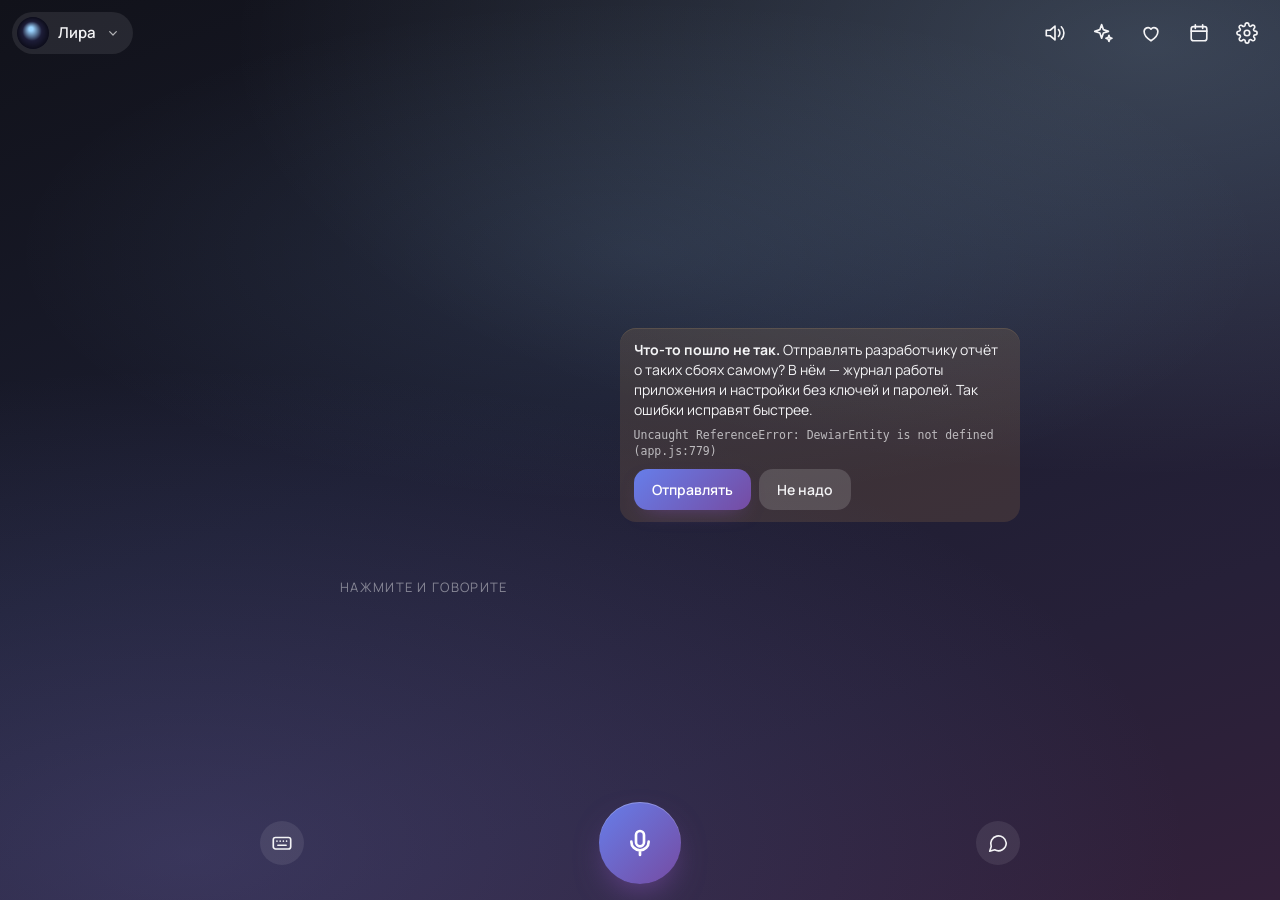
==== android/assets/www/index.html @ d524904b "Dewiar 0.38.59 · телефон 0.6.51: таймер с обратным отсчётом, поиск в своих папках, источники под отв" ====
<!doctype html>
<!-- Каркас единственного экрана телефона (открывает MainActivity в WebView): облик персонажа (#orb), строка состояния,
     разговор, нижняя панель с микрофоном и листы снизу. Содержимое листов и всю логику рисует app.js, стили — app.css.
     personas.js и radio.js создаёт сборка (tools/build_apk.sh), entities.js (облики) и skins.css/skins.js/skins (темы) она копирует из ui/assets —
     в этой папке их нет. Они должны грузиться раньше app.js: он читает window.DEWIAR_PERSONAS, RADIO_LIST, DewiarEntity.
     id элементов — договорённость с app.js и app.css. -->
<html lang="ru">
<head>
<meta charset="utf-8">
<meta name="viewport" content="width=device-width, initial-scale=1, viewport-fit=cover, user-scalable=no">
<title>Dewiar</title>
<link rel="stylesheet" href="skins.css">
<link rel="stylesheet" href="app.css">
</head>
<body>
<div id="scene"></div>

<header id="top">
  <button id="who" class="who" title="Персонаж"><img id="who-img" alt=""><span id="who-name">Агент</span><svg viewBox="0 0 24 24"><path d="m7 10 5 5 5-5"/></svg></button>
  <div class="sp"></div>
  <button class="ib" id="b-voice" title="Отвечать текстом, без голоса" aria-pressed="false"><svg class="i-on" viewBox="0 0 24 24"><path d="M2.5 9h4.2L12 4.5v15L6.7 15H2.5z"/><path d="M15.8 8.3a5.2 5.2 0 0 1 0 7.4M18.9 5.2a9.6 9.6 0 0 1 0 13.6"/></svg><svg class="i-off" viewBox="0 0 24 24"><path d="M2.5 9h4.2L12 4.5v15L6.7 15H2.5z"/><path d="m15.5 9 6 6M21.5 9l-6 6"/></svg></button>
  <button class="ib" id="b-soul" title="Душа: дневник, душа, конституция"><svg viewBox="0 0 24 24"><path d="M10.5 2.8l1.9 5.5 5.6 1.9-5.6 1.9-1.9 5.6-1.9-5.6L3 10.2l5.6-1.9z"/><path d="M18.5 14.5l.9 2.4 2.4.9-2.4.9-.9 2.4-.9-2.4-2.4-.9 2.4-.9z"/></svg></button>
  <button class="ib" id="b-close" title="Близкие: переписка помощников"><svg viewBox="0 0 24 24"><path d="M12 20.5s-7.5-4.6-7.5-10.1A4.2 4.2 0 0 1 12 7.8a4.2 4.2 0 0 1 7.5 2.6c0 5.5-7.5 10.1-7.5 10.1z"/></svg><i class="dot"></i></button>
  <button class="ib" id="b-day" title="Напоминания и заметки"><svg viewBox="0 0 24 24"><rect x="3.5" y="5" width="17" height="15.5" rx="2.5"/><path d="M3.5 10h17M8 3v4M16 3v4"/></svg></button>
  <button class="ib" id="b-set" title="Настройки"><svg viewBox="0 0 24 24"><circle cx="12" cy="12" r="3"/><path d="M19.4 15a1.7 1.7 0 0 0 .3 1.8l.1.1a2 2 0 1 1-2.8 2.8l-.1-.1a1.7 1.7 0 0 0-1.8-.3 1.7 1.7 0 0 0-1 1.5V21a2 2 0 1 1-4 0v-.1a1.7 1.7 0 0 0-1.1-1.5 1.7 1.7 0 0 0-1.8.3l-.1.1a2 2 0 1 1-2.8-2.8l.1-.1a1.7 1.7 0 0 0 .3-1.8 1.7 1.7 0 0 0-1.5-1H3a2 2 0 1 1 0-4h.1a1.7 1.7 0 0 0 1.5-1.1 1.7 1.7 0 0 0-.3-1.8l-.1-.1a2 2 0 1 1 2.8-2.8l.1.1a1.7 1.7 0 0 0 1.8.3H9a1.7 1.7 0 0 0 1-1.5V3a2 2 0 1 1 4 0v.1a1.7 1.7 0 0 0 1 1.5 1.7 1.7 0 0 0 1.8-.3l.1-.1a2 2 0 1 1 2.8 2.8l-.1.1a1.7 1.7 0 0 0-.3 1.8V9a1.7 1.7 0 0 0 1.5 1H21a2 2 0 1 1 0 4h-.1a1.7 1.7 0 0 0-1.5 1z"/></svg></button>
</header>

<main id="stage">
  <div id="orbwrap"><canvas id="orb"></canvas></div>
  <div id="radiobox" hidden><div id="rchip"><span class="eq"><i></i><i></i><i></i></span><b>Радио</b>
    <button id="r-pp" title="Пауза / играть"><svg class="i-pause" viewBox="0 0 24 24"><path d="M9 6v12M15 6v12"/></svg><svg class="i-play" viewBox="0 0 24 24"><path d="M8 5.5v13l10.5-6.5z"/></svg></button>
    <button id="r-x" title="Выключить радио"><svg viewBox="0 0 24 24"><path d="M7 7l10 10M17 7 7 17"/></svg></button></div>
    <p id="rhint">Нажмите микрофон: «дальше», «тише», «пауза»</p></div>
  <div id="tmrs" hidden aria-live="off"></div>
  <div id="state">Нажмите и говорите</div>
  <div id="talk">
    <div id="you"></div>
    <div id="bot"></div>
    <div id="card"></div>
  </div>
</main>

<footer id="bar">
  <div id="atts"></div>
  <div id="typebox"><button id="b-att" class="ib att" title="Фото или файл — показать Лире"><svg viewBox="0 0 24 24"><path d="M20.5 11.5 12.6 19.4a5 5 0 0 1-7.1-7.1l8.3-8.3a3.4 3.4 0 0 1 4.8 4.8l-8.3 8.3a1.7 1.7 0 0 1-2.4-2.4l7.6-7.6"/></svg></button><input id="att-file" type="file" accept="image/*,text/*,application/json" multiple hidden><input id="typed" type="text" placeholder="Напишите…" autocomplete="off" enterkeyhint="send"><button id="send" class="ib"><svg viewBox="0 0 24 24"><path d="M4 12 20 4l-6 16-2.5-6.5z"/></svg></button></div>
  <div id="row">
    <button class="ib soft" id="b-kb" title="Написать"><svg viewBox="0 0 24 24"><rect x="2.5" y="6" width="19" height="12.5" rx="2.5"/><path d="M6.5 10h.01M10 10h.01M13.5 10h.01M17 10h.01M7.5 14.5h9"/></svg></button>
    <button id="mic" title="Говорить"><span class="ring"></span><svg viewBox="0 0 24 24"><rect x="9" y="3" width="6" height="11.5" rx="3"/><path d="M5.5 11a6.5 6.5 0 0 0 13 0M12 17.5V21"/></svg></button>
    <button class="ib soft" id="b-hist" title="Разговор"><svg viewBox="0 0 24 24"><path d="M21 12a8.5 8.5 0 0 1-12.6 7.4L3 21l1.6-5.2A8.5 8.5 0 1 1 21 12z"/></svg></button>
  </div>
</footer>

<!-- листы снизу -->
<section class="sheet" id="sh-persona"><div class="grab"></div><h2>Кто отвечает</h2><div id="plist"></div><div id="pkb"></div></section>
<section class="sheet tall" id="sh-hist"><div class="grab"></div><h2>Разговор<button class="lnk" id="h-clear">Начать заново</button></h2><div id="hlist"></div></section>
<section class="sheet tall" id="sh-day"><div class="grab"></div><h2>Мой день <span class="hdate" id="day-date"></span></h2>
  <div class="tabs" id="day-tabs"><button data-t="rem" class="on">Дела</button><button data-t="notes">Заметки</button><button data-t="money">Деньги</button><button data-t="made">Сделанное</button></div>
  <div id="day-body"></div>
</section>
<section class="sheet tall" id="sh-clean" aria-labelledby="xc-h"><div class="grab"></div><h2 id="xc-h">Записи экзамена</h2><div id="clean-body"></div></section>
<section class="sheet tall" id="sh-news" aria-labelledby="nw-h"><div class="grab"></div><h2 id="nw-h">Что нового</h2><div id="news-body"></div></section>
<section class="sheet tall" id="sh-note"><div class="grab"></div><h2 id="nt-h">Заметка</h2><div id="note-body"></div></section>
<div id="imgview" role="dialog" aria-label="Фото"><img alt=""></div>
<section class="sheet tall" id="sh-soul"><div class="grab"></div><h2>Душа</h2>
  <div class="tabs" id="soul-tabs"><button data-t="diary" class="on">Дневник</button><button data-t="soul">Душа</button><button data-t="const">Конституция</button></div>
  <div id="soul-body"></div>
</section>
<section class="sheet tall" id="sh-close"><div class="grab"></div><h2 id="cl-h">Близкие<button class="lnk" id="cl-inv">Пригласить</button></h2><div id="close-body"></div></section>
<section class="sheet tall" id="sh-set"><div class="grab"></div><h2>Настройки</h2><div id="set-body"></div></section>

<div id="toast"></div>
<div id="dim"></div>

<script src="personas.js"></script>
<script src="entities.js"></script>
<script src="skins.js"></script>
<script src="privacy.js"></script>
<script src="closecrypto.js"></script>
<script src="qrcode.js"></script>
<script src="call.js"></script>
<script src="zxing.min.js"></script>
<script src="codes.js"></script>
<script src="guide.js"></script>
<script src="whatsnew.js"></script>
<script src="refnet.js"></script>
<script src="rich.js"></script>
<script src="radio.js"></script>
<script src="app.js"></script>
<script src="exam.js"></script>
</body>
</html>
---- android/assets/www/app.css ----
/* Стили экрана телефона (index.html, разметку листов рисует app.js): тёмная тема с «матовым стеклом», облик сверху,
   микрофон снизу, листы снизу (.sheet). Классы и id — договорённость с app.js; состояния тоже ставит он:
   #mic.on/.busy, .sheet.on, body.radio-on, #who.low, а переменные --pc/--pcg (цвет персонажа) и --p (ползунок) — style.
   Шрифты — свои файлы в fonts/ (лицензии OFL рядом): приложение работает и без сети. */
@font-face { font-family: "Manrope"; font-weight: 400; src: url(fonts/manrope-cyrillic-400-normal.woff2) format("woff2"); unicode-range: U+0400-045F, U+0490-0491, U+04B0-04B1, U+2116; }
@font-face { font-family: "Manrope"; font-weight: 400; src: url(fonts/manrope-latin-400-normal.woff2) format("woff2"); unicode-range: U+0000-00FF, U+2000-206F, U+20AC, U+2122; }
@font-face { font-family: "Manrope"; font-weight: 500; src: url(fonts/manrope-cyrillic-500-normal.woff2) format("woff2"); unicode-range: U+0400-045F, U+0490-0491, U+04B0-04B1, U+2116; }
@font-face { font-family: "Manrope"; font-weight: 500; src: url(fonts/manrope-latin-500-normal.woff2) format("woff2"); unicode-range: U+0000-00FF, U+2000-206F, U+20AC, U+2122; }
@font-face { font-family: "Manrope"; font-weight: 600; src: url(fonts/manrope-cyrillic-600-normal.woff2) format("woff2"); unicode-range: U+0400-045F, U+0490-0491, U+04B0-04B1, U+2116; }
@font-face { font-family: "Manrope"; font-weight: 600; src: url(fonts/manrope-latin-600-normal.woff2) format("woff2"); unicode-range: U+0000-00FF, U+2000-206F, U+20AC, U+2122; }
@font-face { font-family: "Manrope"; font-weight: 700; src: url(fonts/manrope-cyrillic-700-normal.woff2) format("woff2"); unicode-range: U+0400-045F, U+0490-0491, U+04B0-04B1, U+2116; }
@font-face { font-family: "Manrope"; font-weight: 700; src: url(fonts/manrope-latin-700-normal.woff2) format("woff2"); unicode-range: U+0000-00FF, U+2000-206F, U+20AC, U+2122; }
@font-face { font-family: "Unbounded"; font-weight: 600; src: url(fonts/unbounded-cyrillic-600-normal.woff2) format("woff2"); unicode-range: U+0400-045F, U+0490-0491, U+04B0-04B1, U+2116; }
@font-face { font-family: "Unbounded"; font-weight: 600; src: url(fonts/unbounded-latin-600-normal.woff2) format("woff2"); unicode-range: U+0000-00FF, U+2000-206F, U+20AC, U+2122; }

:root {
  --bg: #0a0a0f; --ink: #F4F4F6; --muted: rgba(255,255,255,.64); --dim: rgba(255,255,255,.44); --accent: #8B8CF7;
  --brand: linear-gradient(135deg, #667eea 0%, #764ba2 100%);
  --frost: rgba(255,255,255,.085); --frost-hi: rgba(255,255,255,.15); --field: rgba(0,0,0,.28);
  --glass-line: rgba(255,255,255,.13);   /* тонкая светлая кромка «матового стекла» */
  --good: #4BE3A1; --bad: #FF6B8A; --pc: #8A9BFF;
  --safe-b: env(safe-area-inset-bottom, 0px);   /* полоса жестов внизу — панель и листы не уходят под неё */
}
* { box-sizing: border-box; -webkit-tap-highlight-color: transparent; }
html, body { margin: 0; height: 100%; background: var(--bg); color: var(--ink); overflow: hidden;
  font: 15px/1.45 "Manrope", system-ui, sans-serif; -webkit-user-select: none; user-select: none; }
button { font: inherit; color: inherit; border: 0; background: none; cursor: pointer; }
input, select, textarea { font: inherit; color: var(--ink); -webkit-user-select: text; user-select: text; }
svg { fill: none; stroke: currentColor; stroke-width: 1.8; stroke-linecap: round; stroke-linejoin: round; }

/* фон — фирменный, как на сайте Dewiar и в облаке; поверх — лёгкое свечение цвета персонажа вокруг облика (--pcg) */
#scene { position: fixed; inset: 0; z-index: 0; pointer-events: none;
  background: radial-gradient(70% 40% at 50% 28%, var(--pcg, rgba(193,235,255,.08)), transparent 70%),
              radial-gradient(130% 90% at 15% 95%, rgba(120,119,198,.26) 0%, transparent 60%),
              radial-gradient(120% 80% at 90% 5%, rgba(193,235,255,.2) 0%, transparent 60%),
              linear-gradient(160deg, #11121a 0%, #1b1d30 45%, #262038 75%, #33203a 100%);
  background-position: 0 0; background-repeat: repeat; background-attachment: fixed;
  transition: background 1s; }

/* тема («Ещё» → «Оформление») — фон из skins.css (тот же, что у виджета); нет файла тем — фон выше */
body[class*="skin-"] #scene { background: var(--skin-bg); }

#top { position: fixed; top: 0; left: 0; right: 0; z-index: 5; display: flex; align-items: center; gap: 6px; padding: 12px 12px 6px; }
#top .sp { flex: 1; min-width: 0; display: flex; justify-content: center; }
/* радио играет — плашка под пластинкой (в верхней строке ей не хватало места и она наезжала на кнопки): название,
   эквалайзер, пауза и выключить; .paused — пауза, .wait — подключается. Под ней — подсказка: голосом радио
   управляется после нажатия на микрофон (телефон не слушает имя постоянно) */
#radiobox { display: flex; flex-direction: column; align-items: center; gap: 6px; max-width: calc(100% - 32px); margin-top: 12px; flex: none; }
#radiobox[hidden] { display: none; }
/* таймер с обратным отсчётом (как у Алисы): под обликом — строка на таймер, крупные цифры, круг-прогресс, ✕ */
#tmrs { display: flex; flex-direction: column; gap: 8px; width: min(360px, calc(100% - 32px)); margin-top: 12px; flex: none; }
#tmrs[hidden] { display: none; }
#tmrs .tr { display: flex; align-items: center; gap: 12px; padding: 10px 10px 10px 12px; border-radius: 20px;
  background: linear-gradient(135deg, rgba(126,232,250,.14), rgba(139,140,247,.13)); box-shadow: 0 10px 30px -12px rgba(0,0,0,.6); }
#tmrs .tr.end { background: linear-gradient(135deg, rgba(255,201,120,.24), rgba(255,143,168,.18)); }
#tmrs svg.pg { width: 42px; height: 42px; flex: none; transform: rotate(-90deg); }
#tmrs svg.pg circle { fill: none; stroke-width: 3.4; }
#tmrs svg.pg .bg { stroke: rgba(255,255,255,.12); }
#tmrs svg.pg .fg { stroke: #7EE8FA; stroke-linecap: round; transition: stroke-dashoffset .9s linear; }
#tmrs .tr.end svg.pg .fg { stroke: #FFC978; }
#tmrs .tt { flex: 1; min-width: 0; display: flex; flex-direction: column; }
#tmrs .tt b { font: 600 34px/1.05 "Unbounded", "Manrope", sans-serif; font-variant-numeric: tabular-nums; color: var(--ink); }
#tmrs .tt span { font-size: 13px; color: var(--muted); margin-top: 3px; overflow: hidden; text-overflow: ellipsis; white-space: nowrap; }
#tmrs .x { width: 40px; height: 40px; flex: none; border-radius: 50%; display: grid; place-items: center; background: rgba(255,255,255,.09); color: var(--ink); }
#tmrs .x svg { width: 16px; height: 16px; stroke: currentColor; stroke-width: 2.3; stroke-linecap: round; fill: none; }
body.light #tmrs .tr { background: linear-gradient(135deg, rgba(40,170,200,.14), rgba(90,100,230,.12)); }
body.light #tmrs svg.pg .bg { stroke: rgba(0,0,0,.1); } body.light #tmrs svg.pg .fg { stroke: #1aa3c4; } body.light #tmrs .x { background: rgba(0,0,0,.06); }
#rchip { display: inline-flex; align-items: center; gap: 6px; max-width: 100%; min-width: 0; height: 38px; padding: 0 4px 0 14px; border-radius: 999px;
  background: rgba(255,255,255,.08); box-shadow: 0 8px 24px -14px rgba(0,0,0,.8); backdrop-filter: blur(14px); -webkit-backdrop-filter: blur(14px); animation: rin .25s ease; }
#rhint { margin: 0; font-size: 12.5px; line-height: 1.35; color: var(--dim); text-align: center; }
#radiobox.talking #rhint { opacity: 0; }
body.radio-on #state.idle { display: none; }      /* в покое вместо «Нажмите и говорите» — подсказка про радио */
#rchip b { font-size: 13px; font-weight: 600; white-space: nowrap; overflow: hidden; text-overflow: ellipsis; min-width: 0; }
#rchip button { width: 30px; height: 30px; border-radius: 50%; display: grid; place-items: center; flex: none; }
#rchip button:active { background: var(--frost-hi); }
#rchip button svg { width: 16px; height: 16px; stroke-width: 2.2; }
#rchip .i-play { display: none; } #rchip.paused .i-play { display: block; } #rchip.paused .i-pause { display: none; }
#rchip .eq { display: inline-flex; align-items: flex-end; gap: 2px; height: 14px; flex: none; }
#rchip .eq i { width: 3px; border-radius: 2px; background: linear-gradient(#a5b4fc, #c084fc); animation: eq 1s ease-in-out infinite; height: 40%; }
#rchip .eq i:nth-child(2) { animation-delay: -.35s; } #rchip .eq i:nth-child(3) { animation-delay: -.7s; }
#rchip.paused .eq i, #rchip.wait .eq i { animation: none; height: 25%; opacity: .55; }
#rchip.wait b { opacity: .7; }
@keyframes eq { 0%, 100% { height: 25%; } 50% { height: 100%; } }
@keyframes rin { from { opacity: 0; transform: translateY(4px); } to { opacity: 1; transform: none; } }
.who { display: flex; align-items: center; gap: 9px; padding: 5px 12px 5px 5px; border-radius: 999px; background: var(--frost); flex: 0 1 auto; min-width: 0; }
.who img { width: 32px; height: 32px; border-radius: 50%; object-fit: cover; background: #15152a; }
.who span { font-weight: 600; font-size: 15px; min-width: 0; overflow: hidden; text-overflow: ellipsis; white-space: nowrap; }
.who svg { width: 16px; height: 16px; color: var(--muted); }
.ib { width: 44px; height: 44px; border-radius: 50%; display: grid; place-items: center; color: var(--ink); }
.ib svg { width: 22px; height: 22px; }
.ib.soft { background: var(--frost); }
.ib:active { background: var(--frost-hi); }
/* кнопки шапки — всегда кругом: на узком экране они сжимались по ширине, и подсветка нажатой («без голоса») выходила
   приплюснутым овалом (отзыв 15.10). Уступает место имя персонажа — оно сокращается многоточием */
#top .ib { flex: none; width: 42px; height: 42px; }
/* голосом / текстом: перечёркнутый динамик и мягкая подсветка — видно с одного взгляда, что ассистент молчит */
#b-voice .i-off, #b-voice.off .i-on { display: none; }
#b-voice.off .i-off { display: block; }
#b-voice.off { background: var(--frost); color: var(--muted); }
#b-voice svg { transition: transform .2s ease; }
#b-voice:active svg { transform: scale(.88); }

/* сцена между верхней строкой и нижней панелью: облик, состояние, разговор (#you — сказанное, #bot — ответ, #card — карточка) */
#stage { position: fixed; top: 62px; left: 0; right: 0; bottom: calc(124px + var(--safe-b)); z-index: 1;
  display: flex; flex-direction: column; align-items: center; }
#orbwrap { width: min(70vw, 42vh, 330px); aspect-ratio: 1; margin-top: 2vh; flex: none; position: relative; }
#orb { width: 100%; height: 100%; display: block; transform-origin: 50% 50%; }
#orbwrap.tap { transform: scale(.97); transition: transform .15s; }
#state { margin-top: 10px; font-size: 13px; letter-spacing: .1em; text-transform: uppercase; color: var(--dim); min-height: 18px; text-align: center; }
#talk { width: 100%; flex: 1; min-height: 0; overflow-y: auto; padding: 10px 24px 8px; text-align: center; scrollbar-width: none;
  -webkit-mask-image: linear-gradient(transparent 0, #000 14px, #000 calc(100% - 18px), transparent); }
#talk::-webkit-scrollbar { display: none; }
#you { color: var(--muted); font-size: 15px; min-height: 0; margin-bottom: 8px; }
#you:empty { display: none; }
#bot { font-size: 19px; line-height: 1.5; font-weight: 500; color: var(--ink); -webkit-user-select: text; user-select: text; white-space: pre-wrap; }
#bot.wait::after { content: ""; display: inline-block; width: 26px; height: 8px; vertical-align: middle;
  background: radial-gradient(circle 3px, var(--muted) 98%, transparent) 0 50%/9px 8px repeat-x; animation: dots 1s steps(3) infinite; }
@keyframes dots { from { width: 8px; } to { width: 27px; } }
#bot.err { color: #FFB3C3; font-size: 16px; }
#card { margin: 12px auto 0; max-width: 420px; }
#card:empty { display: none; }
.pill { display: inline-flex; align-items: center; gap: 10px; padding: 10px 14px; border-radius: 16px; background: var(--frost); font-size: 14px; text-align: left; }
.pill b { font-weight: 600; }
.pill button { padding: 6px 12px; border-radius: 999px; background: var(--frost-hi); font-size: 13px; }

/* нижняя панель: микрофон (.on — слушает, .busy — думает или говорит), клавиатура, разговор; поле ввода — #typebox.on */
#bar { position: fixed; left: 0; right: 0; bottom: 0; z-index: 5; padding: 8px 18px calc(16px + var(--safe-b)); }
#row { display: flex; align-items: center; justify-content: space-between; }
#mic { position: relative; width: 82px; height: 82px; border-radius: 50%; background: var(--brand); color: #fff; display: grid; place-items: center;
  box-shadow: 0 14px 34px -12px rgba(118,75,162,.95), inset 0 1px 0 rgba(255,255,255,.25); transition: transform .15s; }
#mic svg { width: 32px; height: 32px; stroke-width: 2; position: relative; z-index: 1; }
#mic:active { transform: scale(.94); }
#mic .ring { position: absolute; inset: -6px; border-radius: 50%; border: 2px solid rgba(165,180,252,.0); transition: border-color .2s; }
#mic.on .ring { border-color: rgba(165,180,252,.55); animation: pulse 1.4s ease-in-out infinite; }
#mic.on { background: linear-gradient(135deg, #ff6b8a, #b45cff); }
#mic.busy { background: linear-gradient(135deg, #3a3f63, #4b3b6b); }
/* «удерживайте и говорите»: кнопка крупнее, пока палец на ней; увели в сторону — серая (отпустить = отменить) */
#mic { touch-action: none; -webkit-user-select: none; user-select: none; -webkit-touch-callout: none; transition: transform .15s, background .2s; }
#mic.hold { transform: scale(1.18); }
#mic.hold .ring { border-color: rgba(255,255,255,.5); animation: pulse 1s ease-in-out infinite; }
#mic.holdx { background: linear-gradient(135deg, #5b5f72, #44475a); transform: scale(1.05); }
@media (prefers-reduced-motion: reduce) { #mic.hold .ring { animation: none; } }
@keyframes pulse { 0%, 100% { transform: scale(1); opacity: 1; } 50% { transform: scale(1.08); opacity: .6; } }
#typebox { display: none; gap: 8px; margin-bottom: 10px; }
#typebox.on { display: flex; }
#typebox input { flex: 1; padding: 13px 16px; border-radius: 16px; border: 0; background: var(--field); outline: none; font-size: 16px; }
#typebox .ib { background: var(--brand); color: #fff; }
#typebox .ib.att { background: var(--field); color: var(--muted); flex: none; }
#typebox .ib.att:active { background: var(--frost-hi); }
/* вложения перед отправкой: фото миниатюрой, файл — названием; ✕ убирает */
#atts { display: flex; gap: 8px; overflow-x: auto; margin-bottom: 8px; scrollbar-width: none; }
#atts:empty { display: none; }
#atts .at { position: relative; flex: none; height: 64px; border-radius: 14px; background: var(--field); display: flex; align-items: center; overflow: hidden; }
#atts .at img { height: 64px; width: 64px; object-fit: cover; display: block; }
#atts .at span { padding: 0 34px 0 12px; font-size: 13px; max-width: 170px; white-space: nowrap; overflow: hidden; text-overflow: ellipsis; }
#atts .at button { position: absolute; top: 4px; right: 4px; width: 24px; height: 24px; border-radius: 50%; background: rgba(0,0,0,.55); color: #fff; display: grid; place-items: center; }
#atts .at button svg { width: 13px; height: 13px; stroke-width: 2.4; }
#card .attshow { display: flex; gap: 8px; justify-content: center; flex-wrap: wrap; }
#card .attshow img { width: 96px; height: 96px; object-fit: cover; border-radius: 16px; box-shadow: 0 10px 26px -14px rgba(0,0,0,.9); }

/* листы */
#dim { position: fixed; inset: 0; z-index: 9; background: rgba(4,4,10,.55); opacity: 0; pointer-events: none; transition: opacity .25s; }
#dim.on { opacity: 1; pointer-events: auto; }
.sheet { position: fixed; left: 0; right: 0; bottom: 0; z-index: 10; max-height: 82vh; overflow-y: auto; padding: 8px 18px calc(24px + var(--safe-b));
  border-radius: 26px 26px 0 0; background: linear-gradient(rgba(30,30,36,.74), rgba(18,18,24,.86)); transform: translateY(105%);
  backdrop-filter: blur(30px) saturate(1.25); -webkit-backdrop-filter: blur(30px) saturate(1.25); border-top: 1px solid var(--glass-line);
  transition: transform .3s cubic-bezier(.2,.8,.2,1); box-shadow: 0 -30px 80px rgba(0,0,0,.5); }
.sheet.tall { height: 88vh; max-height: 88vh; }
.sheet.on { transform: none; }
.sheet:not(.on) { box-shadow: none; }               /* спрятанный лист ниже края — его тень не заходит на экран */
.sheet .grab { width: 44px; height: 5px; border-radius: 3px; background: rgba(255,255,255,.18); margin: 4px auto 12px; }
.sheet h2 { font: 600 19px/1.3 "Unbounded", "Manrope", sans-serif; margin: 4px 2px 14px; display: flex; align-items: center; gap: 10px; }
.sheet h2 .lnk { margin-left: auto; font: 500 13px "Manrope", sans-serif; color: var(--muted); }
.sheet h2 .hdate { margin-left: auto; font: 500 13px/1.3 "Manrope", sans-serif; color: var(--muted); text-align: right; }
.sheet h3 { font-size: 12px; letter-spacing: .12em; text-transform: uppercase; color: var(--dim); margin: 20px 4px 8px; font-weight: 600; }
.hint { font-size: 13px; color: var(--muted); line-height: 1.5; margin: 6px 4px; }
.card { background: var(--frost); box-shadow: inset 0 1px 0 rgba(255,255,255,.06), 0 8px 24px -18px rgba(0,0,0,.9); border-radius: 18px; padding: 14px 16px; margin-bottom: 10px; }
/* ползунок (скорость речи): видна дорожка и заполненная часть до бегунка */
.f input[type=range] { -webkit-appearance: none; appearance: none; height: 44px; padding: 0 4px; background: transparent; --p: 50%; }
.f input[type=range]::-webkit-slider-runnable-track { height: 6px; border-radius: 3px;
  background: linear-gradient(90deg, #8B8CF7 0, #A78BFA var(--p), var(--track, rgba(255,255,255,.22)) var(--p)); }
.f input[type=range]::-webkit-slider-thumb { -webkit-appearance: none; width: 24px; height: 24px; margin-top: -9px; border-radius: 50%;
  background: #fff; box-shadow: 0 2px 10px rgba(0,0,0,.45), 0 0 0 4px rgba(139,140,247,.28); }
.row2 { display: flex; gap: 8px; align-items: center; }
.f { display: block; margin: 8px 0; }
.f span { display: block; font-size: 12.5px; color: var(--muted); margin: 0 4px 5px; }
.f input, .f select, .f textarea { width: 100%; padding: 12px 14px; border-radius: 14px; border: 0; background: var(--field); outline: none; -webkit-appearance: none; appearance: none; }
.f textarea { resize: vertical; min-height: 64px; line-height: 1.4; }
.btn { padding: 12px 18px; border-radius: 14px; background: var(--frost-hi); font-weight: 600; white-space: nowrap; }
.btn.p { background: var(--brand); color: #fff; box-shadow: 0 8px 22px -12px rgba(118,75,162,.9); }
.btn.w { width: 100%; white-space: normal; line-height: 1.3; }   /* длинная надпись — в две строки, а не за край кнопки */
.row2 .btn { min-width: 0; white-space: normal; line-height: 1.25; }
.btn:disabled { opacity: .5; }
.res { font-size: 13.5px; margin: 8px 4px; min-height: 0; }
.res.ok { color: var(--good); } .res.bad { color: #FFB3C3; }
.tiles { display: grid; grid-template-columns: 1fr 1fr; gap: 8px; }
.tile { text-align: left; padding: 14px; border-radius: 18px; background: var(--frost); box-shadow: inset 0 1px 0 rgba(255,255,255,.06), 0 8px 24px -18px rgba(0,0,0,.9); display: flex; flex-direction: column; gap: 4px; }
.tile.on { background: rgba(255,255,255,.17); }
.tile b { font-size: 14.5px; } .tile small { font-size: 12px; color: var(--muted); line-height: 1.4; }
.tile svg { width: 24px; height: 24px; color: #fff; opacity: .92; margin-bottom: 4px; }
.sw { display: flex; align-items: center; gap: 14px; padding: 12px 4px; }
.sw div { flex: 1; } .sw small { display: block; color: var(--muted); font-size: 12.5px; margin-top: 2px; }
.tg { position: relative; width: 50px; height: 30px; flex: none; }
.tg input { opacity: 0; position: absolute; inset: 0; margin: 0; z-index: 1; }
.tg i { position: absolute; inset: 0; border-radius: 999px; background: rgba(255,255,255,.14); transition: background .2s; }
.tg i::after { content: ""; position: absolute; top: 3px; left: 3px; width: 24px; height: 24px; border-radius: 50%; background: #fff; transition: transform .2s; }
.tg input:checked + i { background: var(--brand); } .tg input:checked + i::after { transform: translateX(20px); }

/* персонажи */
.pi { display: flex; align-items: center; gap: 14px; padding: 10px 12px; border-radius: 18px; margin-bottom: 6px; background: var(--frost); width: 100%; text-align: left; }
.pi.on { background: rgba(255,255,255,.14); }
.pi canvas { width: 54px; height: 54px; flex: none; }
.pi b { display: block; font-size: 16px; } .pi small { color: var(--muted); font-size: 12.5px; }
/* списки */
.it { display: flex; align-items: center; gap: 12px; padding: 12px 14px; border-radius: 16px; background: var(--frost); box-shadow: inset 0 1px 0 rgba(255,255,255,.06), 0 8px 24px -18px rgba(0,0,0,.9); margin-bottom: 7px; }
.it .tm { font: 600 17px/1 "Unbounded", sans-serif; color: #FFC978; min-width: 58px; }
.it .bd { flex: 1; min-width: 0; } .it .bd b { display: block; font-weight: 500; font-size: 15px; overflow-wrap: anywhere; }
.it .bd small { color: var(--muted); font-size: 12.5px; }
.it .x { width: 34px; height: 34px; border-radius: 50%; background: var(--frost-hi); display: grid; place-items: center; flex: none; }
.it .x svg { width: 16px; height: 16px; }
.empty { text-align: center; color: var(--muted); padding: 28px 10px; font-size: 14px; }
.msg { margin: 0 0 10px; display: flex; flex-direction: column; }
.msg.u { align-items: flex-end; } .msg div { max-width: 86%; padding: 10px 14px; border-radius: 18px; font-size: 15px; -webkit-user-select: text; user-select: text; white-space: pre-wrap; }
.msg.u div { background: rgba(139,140,247,.24); border-bottom-right-radius: 6px; }
.msg.a div { background: var(--frost); border-bottom-left-radius: 6px; }
.msg small { color: var(--dim); font-size: 11.5px; margin: 3px 8px 0; }
.tabs { display: flex; gap: 6px; margin-bottom: 14px; }
.tabs button { flex: 1; padding: 10px 6px; border-radius: 14px; background: var(--frost); font-size: 14px; color: var(--muted); }
.tabs button.on { background: var(--brand); color: #fff; font-weight: 600; }
.sum { display: grid; grid-template-columns: repeat(3, 1fr); gap: 8px; margin-bottom: 12px; }
.sum div { background: var(--frost); border-radius: 16px; padding: 12px; text-align: center; }
.sum b { display: block; font-size: 17px; } .sum small { color: var(--muted); font-size: 12px; }
#toast { position: fixed; left: 50%; bottom: calc(130px + var(--safe-b)); transform: translate(-50%, 20px); z-index: 20; opacity: 0; pointer-events: none;
  padding: 10px 16px; border-radius: 14px; background: rgba(30,30,50,.95); font-size: 14px; transition: opacity .2s, transform .2s; max-width: 86vw; text-align: center; }
#toast.on { opacity: 1; transform: translate(-50%, 0); }
.repask { padding: 12px 14px; border-radius: 16px; background: rgba(255, 180, 90, .12); box-shadow: inset 0 1px 0 rgba(255, 200, 120, .12); font-size: 14px; line-height: 1.45; }
.repask small { display: block; margin-top: 6px; opacity: .7; font: 11.5px/1.4 monospace; }
.repask .row2 { margin-top: 10px; }
#undo { position: fixed; left: 16px; right: 16px; bottom: calc(24px + var(--safe-b, 0px)); z-index: 60; display: flex; align-items: center; gap: 12px; padding: 12px 12px 12px 18px;
  border-radius: 16px; background: #1d1b2e; color: #fff; box-shadow: 0 18px 40px -16px rgba(0,0,0,.8); transform: translateY(140%); opacity: 0; transition: transform .25s, opacity .25s; }
#undo.on { transform: none; opacity: 1; } #undo span { flex: 1; font-size: 15px; } #undo button { padding: 9px 16px; border-radius: 12px; background: var(--brand); color: #fff; font-weight: 600; }
#cl-top { -webkit-user-select: text; user-select: text; } #cl-top a { color: var(--accent, #A5B4FC); overflow-wrap: anywhere; }   /* как пополнить — копируют реквизиты */
.crash { white-space: pre-wrap; font: 11px/1.4 monospace; max-height: 30vh; overflow: auto; background: var(--field); padding: 10px; border-radius: 12px; -webkit-user-select: text; user-select: text; }

/* Dewiar Облако: полоса заряда */
.cloudc .cl-pct { font: 600 24px/1 "Unbounded", sans-serif; }
.cl-bar { height: 10px; border-radius: 10px; background: rgba(255,255,255,.08); overflow: hidden; margin: 12px 0 8px; }
.cl-bar i { display: block; height: 100%; width: 0; border-radius: 10px; background: linear-gradient(90deg, #667eea, #a78bfa 55%, #4BE3A1);
  box-shadow: 0 0 14px -2px rgba(167,139,250,.7); transition: width .8s cubic-bezier(.2,.8,.2,1); }
.cloudc.low .cl-bar i { background: linear-gradient(90deg, #FF8A65, #FFC978); }
.cloudc.empty .cl-bar i { background: #FF6B8A; }
#who.low::after { content: ""; width: 7px; height: 7px; border-radius: 50%; background: #FFB86B; margin-left: 2px; box-shadow: 0 0 8px #FFB86B; }
.cl-use { margin-top: 12px; } .cl-use:empty { display: none; }
.cl-use .uh { display: flex; justify-content: space-between; font-size: 12px; color: var(--muted); margin-bottom: 6px; }
.cl-use .ub { display: grid; grid-template-columns: repeat(14, 1fr); gap: 3px; align-items: end; height: 38px; }
.cl-use .ub i { display: block; border-radius: 3px; background: rgba(255,255,255,.1); min-height: 3px; } .cl-use .ub i.on { background: linear-gradient(180deg, #a78bfa, #667eea); }
.cl-shot { margin-top: 8px; min-height: 54px; border-radius: 14px; background: var(--field); display: flex; align-items: center; justify-content: center; gap: 10px; padding: 8px; color: var(--muted); font-size: 14px; }
.cl-shot img { display: none; max-height: 90px; max-width: 160px; border-radius: 10px; } .cl-shot.has img { display: block; }
#cl-reqs .rqi { display: flex; justify-content: space-between; gap: 8px; font-size: 13px; color: var(--muted); padding-top: 6px; }
#cl-reqs .rqi b { color: var(--ink); } #cl-reqs .rqi.done b { color: var(--good); } #cl-reqs .rqi.rejected b { color: var(--bad); }
/* аккаунт dewiar.pro и Знания персонажа */
.tile.hero { grid-column: 1 / -1; background: linear-gradient(135deg, rgba(102,126,234,.32), rgba(118,75,162,.32)); }
.tile.hero.on { background: linear-gradient(135deg, rgba(102,126,234,.46), rgba(118,75,162,.46)); }
.acc { background: linear-gradient(135deg, rgba(102,126,234,.18), rgba(118,75,162,.18)); }
.acc-ava { width: 42px; height: 42px; border-radius: 50%; background: var(--brand); display: grid; place-items: center; font: 600 17px "Unbounded", sans-serif; color: #fff; flex: none; }
details.more { margin: 2px 2px 10px; } details.more summary { font-size: 13px; color: var(--muted); padding: 4px 0; cursor: pointer; }
.kbc { margin-top: 12px; }
.chips { display: flex; flex-wrap: wrap; gap: 6px; margin-top: 10px; }
.chip { padding: 6px 11px; border-radius: 999px; font-size: 12.5px; background: rgba(139,140,247,.2); color: #DCDCFF; }
#kb-pick { margin-top: 6px; }
.kbg { font-size: 11.5px; letter-spacing: .1em; text-transform: uppercase; color: var(--dim); margin: 14px 2px 6px; font-weight: 600; }
.kbi { display: flex; align-items: center; gap: 12px; padding: 10px 12px; border-radius: 14px; background: rgba(255,255,255,.04); margin-bottom: 5px; }
.kbi input { width: 20px; height: 20px; accent-color: #8B8CF7; flex: none; }
.kbi span { flex: 1; font-size: 14.5px; } .kbi small { color: var(--dim); font-size: 12px; }
.kbimgs { display: flex; gap: 8px; justify-content: center; flex-wrap: wrap; }
.kbimg { width: 84px; height: 84px; border-radius: 14px; overflow: hidden; background: var(--frost); padding: 0; }
.kbimg img { width: 100%; height: 100%; object-fit: cover; display: block; }

/* камера: «сфотографируй меня» — живой кадр, отсчёт, вспышка; снимок — карточкой под ответом */
#cam { position: fixed; inset: 0; z-index: 40; background: rgba(6,6,12,.92); display: grid; place-items: center; animation: rin .2s ease; }
#cam video { width: min(88vw, 520px); max-height: 70vh; border-radius: 24px; object-fit: cover; box-shadow: 0 20px 60px rgba(0,0,0,.5); }
#cam video.mirror { transform: scaleX(-1); }
#cam b { position: absolute; font: 700 88px/1 "Unbounded", "Manrope", sans-serif; color: #fff; text-shadow: 0 6px 30px rgba(0,0,0,.6); }
#cam.flash::after { content: ""; position: absolute; inset: 0; background: #fff; animation: camflash .3s ease forwards; }
@keyframes camflash { from { opacity: .9; } to { opacity: 0; } }
#card img.shot { display: block; max-width: 240px; width: 100%; margin: 0 auto; border-radius: 18px; box-shadow: 0 10px 30px rgba(0,0,0,.35); }

/* душа: дневник, задачи */
.dday { background: var(--frost); box-shadow: inset 0 1px 0 rgba(255,255,255,.06), 0 8px 24px -18px rgba(0,0,0,.9); border-radius: 16px; margin-bottom: 8px; overflow: hidden; }
.dday > summary { list-style: none; display: flex; gap: 12px; padding: 12px 14px; cursor: pointer; align-items: flex-start; }
.dday > summary::-webkit-details-marker { display: none; }
.dday .tm { min-width: 64px; font-weight: 600; font-size: 13.5px; color: var(--muted); padding-top: 1px; }
.dday .bd { flex: 1; min-width: 0; } .dday .bd b { display: block; font-size: 15px; } .dday .bd small { color: var(--muted); font-size: 12.5px; display: block; margin-top: 2px; }
.dday[open] { background: rgba(255,255,255,.09); }
.dtext { padding: 0 14px 14px; font-size: 14.5px; line-height: 1.6; white-space: pre-line; -webkit-user-select: text; user-select: text; }
.dtext.tk { white-space: normal; } .dtext.tk p { margin: 0 0 8px; } .dtext h4 { margin: 4px 0 0; font-size: 14px; color: #C9CAFF; } .dtext h5 { margin: 8px 0 0; font-size: 13px; color: var(--muted); }
.soulins { background: rgba(138,155,255,.12); line-height: 1.5; font-size: 14px; } .soulins div { margin-top: 4px; }
.task .tst { font-weight: 600; } .task.done .tst { color: var(--good); } .task.failed .tst { color: #FF8FA8; } .task.waiting .tst { color: #FFD08A; } .task.running .tst { color: #9FB0FF; }
#soul-body .chips { margin: 0 0 10px; } #soul-body .chip { padding: 7px 12px; font-size: 13.5px; background: var(--frost); color: var(--muted); } #soul-body .chip.on { background: var(--brand); color: #fff; }

/* сделанное ассистентом: карточка и полноэкранный показ */
.appc { background: rgba(138,155,255,.14); border-radius: 18px; padding: 14px 16px; text-align: left; }
.appc > b { display: block; font-size: 16px; }
.tfiles { display: flex; flex-direction: column; gap: 8px; margin-top: 10px; }
.tf { display: flex; align-items: center; gap: 8px; padding: 8px 8px 8px 12px; border-radius: 14px; background: rgba(255,255,255,.06); }
.tf span { flex: 1; min-width: 0; font-weight: 600; font-size: 14px; overflow: hidden; text-overflow: ellipsis; }
.tf small { display: block; font-weight: 400; color: var(--muted); font-size: 12px; margin: 0; }
.tf .btn { flex: none; padding: 8px 12px; font-size: 13px; }
.task-done .tres { font-size: 14px; line-height: 1.45; max-height: 30vh; overflow: auto; margin-top: 4px; } .appc small { color: var(--muted); display: block; margin: 2px 0 10px; } .appc .row2 .btn { flex: 1; }
#appview { position: fixed; inset: 0; z-index: 30; background: #0F0E1A; display: none; flex-direction: column; padding-top: env(safe-area-inset-top, 0px); }
#appview.on { display: flex; }
#appview .avh { display: flex; align-items: center; gap: 8px; padding: 10px 12px; } #appview .avh b { flex: 1; font-size: 16px; min-width: 0; overflow: hidden; text-overflow: ellipsis; white-space: nowrap; }
#appview iframe { flex: 1; border: 0; width: 100%; background: #fff; border-radius: 16px 16px 0 0; }

/* «Мозг»: подключено — зелёная метка; другие способы — свёрнуты под «Подключить другой мозг» */
.card.brain.ok { border-color: rgba(108,231,168,.35); }
.card.brain.ok > .row2 small.hint:first-child { color: var(--good); }
.card.brain.ok > .row2 small.hint:first-child::before { content: "● "; }
details.brainalt { margin: 14px 2px 4px; }
details.brainalt > summary { list-style: none; padding: 12px 14px; border-radius: 16px; background: var(--frost); box-shadow: inset 0 1px 0 rgba(255,255,255,.06), 0 8px 24px -18px rgba(0,0,0,.9);
  font-size: 14px; color: var(--ink); }
details.brainalt > summary::-webkit-details-marker { display: none; }
details.brainalt > summary::after { content: "›"; float: right; color: var(--muted); transition: transform .2s; }
details.brainalt[open] > summary { margin-bottom: 10px; } details.brainalt[open] > summary::after { transform: rotate(90deg); }

/* планшет и широкий экран: листы и панель по центру, а не во всю ширину */
@media (min-width: 700px) {
  .sheet { left: 50%; right: auto; width: min(760px, 94vw); transform: translate(-50%, 105%); border-radius: 26px 26px 0 0; }
  .sheet.on { transform: translate(-50%, 0); }
  #bar { padding-left: max(18px, calc(50vw - 380px)); padding-right: max(18px, calc(50vw - 380px)); }
  #talk { max-width: 820px; }
  .tiles { grid-template-columns: repeat(3, 1fr); }
}
/* экран лёжа (планшет или телефон): облик слева, разговор справа; разговора ещё нет (#stage.quiet, ставит app.js) —
   облик по центру, иначе он одиноко висел бы слева */
@media (orientation: landscape) and (min-width: 600px) {
  #stage { display: grid; grid-template-columns: minmax(0, .9fr) minmax(0, 1.1fr); grid-template-rows: 1fr auto auto auto 1fr;
    column-gap: 3vw; padding: 0 max(16px, 4vw); align-items: center; transition: grid-template-columns .3s; }
  #stage.quiet { grid-template-columns: minmax(0, 1fr) 0px; column-gap: 0; }
  #stage.quiet #talk { overflow: hidden; padding: 0; }
  #orbwrap { grid-column: 1; grid-row: 2; justify-self: center; width: min(36vw, 50vh, 400px); margin-top: 0; }
  #radiobox { grid-column: 1; grid-row: 3; justify-self: center; }
  #state { grid-column: 1; grid-row: 4; justify-self: center; }
  #talk { grid-column: 2; grid-row: 1 / 6; align-self: stretch; max-width: none; text-align: left; display: flex; flex-direction: column; padding: 16px 8px; }
  #talk::before, #talk::after { content: ""; flex: 1 1 0; }      /* по центру по высоте, а длинный ответ прокручивается с начала */
  #card { margin-left: 0; }
  .sheet { max-height: 92vh; } .sheet.tall { height: 92vh; max-height: 92vh; }
}
@media (orientation: landscape) and (max-height: 520px) {          /* телефон лёжа: ниже панель и облик */
  #mic { width: 64px; height: 64px; } #mic svg { width: 26px; height: 26px; }
  #stage { bottom: calc(96px + var(--safe-b)); top: 56px; }
}
/* «Сообщить о проблеме» («Ещё»): снимок экрана, мои жалобы с ответами, помощники проекта */
.bugsnap { margin: 0 0 10px; }
.bugsnap img { display: block; width: 46%; max-height: 220px; object-fit: cover; object-position: top; border-radius: 12px; margin-bottom: 6px; box-shadow: 0 6px 20px -10px #000; }
.bugsnap img.zoom { position: fixed; inset: 3vh 3vw; width: 94vw; max-height: none; height: 94vh; object-fit: contain; z-index: 90; background: rgba(0,0,0,.9); }
.bugsnap .chk { display: flex; gap: 8px; align-items: flex-start; font-size: 13px; color: var(--muted, rgba(255,255,255,.65)); }
.bugsnap .chk input { margin-top: 2px; accent-color: #8B8CF7; }
.bugh { font-size: 11.5px; letter-spacing: .06em; text-transform: uppercase; opacity: .55; margin: 14px 0 6px; }
.bugc { padding: 9px 11px; border-radius: 12px; background: var(--field); margin-bottom: 6px; font-size: 13.5px; overflow-wrap: anywhere; }
.bugc .bst { display: flex; gap: 8px; align-items: baseline; flex-wrap: wrap; font-size: 12px; opacity: .8; margin-top: 4px; }
.bugc .chip { font-size: 11px; padding: 1px 8px; border-radius: 999px; background: rgba(255,255,255,.09); }
.bugc .chip.work { background: rgba(255,190,100,.18); color: #FFD9A8; } .bugc .chip.fixed { background: rgba(75,227,161,.18); color: #A4F3CF; }
.bugc .brep { margin-top: 6px; padding: 7px 9px; border-radius: 10px; background: rgba(139,140,247,.14); font-size: 13px; }
.thx { display: flex; flex-wrap: wrap; gap: 6px; }
.thx span { padding: 3px 10px; border-radius: 999px; background: rgba(139,140,247,.16); font-size: 13px; }
.thx span b { margin-left: 5px; color: #A9AAFF; font-weight: 600; }
/* Душа и конституция — читаются как текст, а не как разметка; «Изменить» открывает поле */
.dtext.soulv { padding: 6px 2px 4px; font-size: 15px; line-height: 1.65; }
.dtext.soulv h4 { margin: 4px 0 0; font-size: 13px; letter-spacing: .05em; text-transform: uppercase; color: #B9BAFF; }
.dtext.soulv h4:first-child { margin-top: 2px; }
.dtext.soulv i { color: var(--muted, rgba(255,255,255,.65)); }
#so-edit, #co-edit { margin-top: 12px; }
.it.job .tm { color: #B9BAFF; }
/* «Начать с чистого листа» — свёрнуто внизу «Ещё», подальше от «Проверить обновление» */
details.danger { margin: 18px 4px 6px; padding: 10px 14px; border-radius: 16px; background: rgba(255,107,138,.06); }
details.danger summary { cursor: pointer; color: #FFB3C3; font-size: 14px; }
details.danger #reset { margin-top: 6px; color: #FFB3C3; }

/* экзамен способностей (exam.js): полоса хода поверх главного экрана — стекло, без обводок */
#exam-bar { position: fixed; left: 12px; right: 12px; top: calc(12px + env(safe-area-inset-top, 0px)); z-index: 30; display: none;
  flex-direction: column; gap: 6px; padding: 14px 16px; border-radius: 18px; background: rgba(22, 24, 46, .78);
  backdrop-filter: blur(12px); -webkit-backdrop-filter: blur(12px); box-shadow: 0 10px 30px rgb(0 0 0 / 20%); color: #fff; }
#exam-bar.on { display: flex; }
#exam-bar b { font-size: 15px; }
#exam-bar #exam-now { font-size: 13.5px; color: rgba(255, 255, 255, .72); }
#exam-bar .xb { height: 6px; border-radius: 6px; background: rgba(255, 255, 255, .1); overflow: hidden; }
#exam-bar .xb i { display: block; height: 100%; width: 0; border-radius: 6px; background: linear-gradient(90deg, #7877C6, #FF77C6, #78DBFF); transition: width .4s; }
#exam-bar .btn { align-self: flex-end; }

/* первый запуск: две кнопки друг под другом — главная «Подключить бесплатно», ниже — для тех, у кого есть код или ключ */
#card .start { display: flex; flex-direction: column; gap: 10px; max-width: 340px; margin: 4px auto 0; }
#card .start .btn { padding: 15px 18px; font-size: 16px; }
/* «Подключить бесплатно» в выборе мозга — заметнее остальных плиток */
.tile.easy { background: linear-gradient(135deg, rgba(124,92,255,.32), rgba(255,122,198,.22)); box-shadow: 0 10px 28px -16px rgba(124,92,255,.9); }
details.pro { margin-top: 12px; }
details.pro > .tiles { margin-top: 10px; }

/* длинный ответ в рамке: облик уступает место, текст — в стеклянной карточке слева, внизу — кнопки */
#orbwrap { transition: width .35s ease, margin .35s ease; }
#stage.long #orbwrap { width: min(34vw, 20vh, 160px); margin-top: 0; }
#stage.long #state { margin-top: 6px; }
#bot.framed { text-align: left; font-size: 16px; line-height: 1.5; font-weight: 400; white-space: pre-wrap; background: var(--frost);
  border-radius: 20px; padding: 14px 16px 12px; box-shadow: inset 0 1px 0 rgba(255,255,255,.06), 0 14px 34px -22px rgba(0,0,0,.95); }
#bot.framed .ans { white-space: normal; }
#bot.framed .ans p { margin: 0 0 8px; }
#bot.framed .ans h4 { margin: 10px 0 6px; font-size: 16.5px; font-weight: 700; }
#bot.framed .ans h4:first-child { margin-top: 0; }
#bot.framed .ans ul, #bot.framed .ans ol { margin: 0 0 8px; padding-left: 20px; }
#bot.framed .ans li { margin: 3px 0; }
#bot.framed .ans code { font-size: 14px; background: rgba(255,255,255,.08); border-radius: 6px; padding: 1px 5px; }
#bot.framed .tbl { overflow-x: auto; margin: 4px -4px 10px; }
#bot.framed table { border-collapse: collapse; font-size: 14px; min-width: 100%; }
#bot.framed th, #bot.framed td { text-align: left; padding: 7px 9px; vertical-align: top; }
#bot.framed th { font-weight: 600; color: var(--muted); background: rgba(255,255,255,.05); }
#bot.framed tr:nth-child(even) td { background: rgba(255,255,255,.03); }
#bot .acts { display: flex; gap: 6px; margin-top: 8px; }
#bot .acts button { flex: 1 1 0; min-width: 0; display: inline-flex; align-items: center; justify-content: center; gap: 5px; padding: 8px 6px;
  border-radius: 999px; font-size: 13px; white-space: nowrap;
  background: rgba(255,255,255,.08); color: var(--ink); }
#bot .acts button:active { background: var(--frost-hi); }
#bot .acts svg { width: 16px; height: 16px; }
/* открыто поле ввода — сцена заканчивается выше него, ответ не уходит под поле */
body.typing #stage { bottom: calc(190px + var(--safe-b)); }
@media (orientation: landscape) and (min-width: 600px) {
  #stage.long #orbwrap { width: min(36vw, 50vh, 400px); }       /* лёжа ответ и так справа — облик не уменьшаем */
  body.typing #stage { bottom: calc(176px + var(--safe-b)); }
}

/* ---------- светлые темы (body.light — skins.js light): тёмный текст, светлое стекло, кнопки — глубокий чернильный ----------
   --ink, --muted, --glass, --glass-shadow приходят из skins.css (класс .skin-<id> на body). Рамок нет — форма от тени. */
body.light {
  --dim: color-mix(in srgb, var(--ink) 48%, transparent);
  --brand: linear-gradient(135deg, #2b2540 0%, #3b3560 100%); --accent: #4b5bd6;
  --frost: var(--glass); --frost-hi: color-mix(in srgb, var(--ink) 9%, transparent);
  --field: rgba(255,255,255,.7); --glass-line: transparent;
  --soft: color-mix(in srgb, var(--ink) 6%, transparent);
  --good: #11885a; --bad: #c0304f;
}
body.light :is(.card, .tile, .it, .dday, details.brainalt > summary, #bot.framed, .who, .pill) { box-shadow: var(--glass-shadow); }
body.light .tile.on, body.light .dday[open], body.light .pi.on { background: #fff; box-shadow: 0 14px 30px -16px rgba(20,30,60,.4); }
body.light .tile svg { color: var(--ink); }
body.light .tile.easy { background: linear-gradient(135deg, rgba(124,92,255,.2), rgba(255,122,198,.16)), var(--glass); }
body.light .sheet { background: linear-gradient(rgba(255,255,255,.88), rgba(255,255,255,.94)); box-shadow: 0 -20px 60px rgba(20,30,60,.18); }
body.light .sheet .grab { background: color-mix(in srgb, var(--ink) 18%, transparent); }
body.light #dim { background: rgba(30,34,52,.28); }
body.light :is(.btn, .tabs button, #bot .acts button, #soul-body .chip, .kbi, .tf, .pill button) { background: var(--soft); color: var(--ink); }
body.light :is(.btn.p, .tabs button.on, #soul-body .chip.on) { background: var(--brand); color: #fff; box-shadow: 0 8px 22px -12px rgba(30,30,60,.6); }
body.light .tg i { background: color-mix(in srgb, var(--ink) 14%, transparent); }
body.light .tg i::after { box-shadow: 0 1px 4px rgba(20,30,60,.3); }
body.light .tg input:checked + i { background: var(--brand); }
body.light .chip { background: rgba(75,91,214,.12); color: #3a46b8; }
body.light #mic { box-shadow: 0 14px 30px -12px rgba(30,30,60,.6), inset 0 1px 0 rgba(255,255,255,.18); }
body.light #mic.busy { background: linear-gradient(135deg, #8d93ad, #9a8fb3); }
body.light #mic.on .ring { border-color: rgba(75,91,214,.45); }
body.light :is(.it .tm, .res.bad, #bot.err, details.danger summary, details.danger #reset) { color: #b4234a; }
body.light .it .tm { color: #a2650a; }
body.light :is(.it.job .tm, .dtext h4, .dtext.soulv h4, .thx span b) { color: #4b5bd6; }
body.light .task.failed .tst { color: #b4234a; } body.light .task.waiting .tst { color: #9a5a00; } body.light .task.running .tst { color: #3a46b8; }
body.light .bugc .chip.work { color: #9a5a00; } body.light .bugc .chip.fixed { color: #11724b; }
body.light :is(.cl-bar, .cl-use .ub i, #exam-bar .xb) { background: color-mix(in srgb, var(--ink) 10%, transparent); }
body.light #bot.framed .ans code, body.light #bot.framed th { background: var(--soft); }
body.light #bot.framed tr:nth-child(even) td { background: color-mix(in srgb, var(--ink) 3%, transparent); }
body.light #rchip { background: rgba(255,255,255,.7); box-shadow: var(--glass-shadow); }
body.light #exam-bar { background: rgba(255,255,255,.85); color: var(--ink); box-shadow: var(--glass-shadow); }
body.light #exam-bar #exam-now { color: var(--muted); }
body.light .f input[type=range] { --track: color-mix(in srgb, var(--ink) 14%, transparent); }
body.light select option { background: #fff; color: #1d2230; }
body.light input::placeholder, body.light textarea::placeholder { color: color-mix(in srgb, var(--ink) 40%, transparent); }

/* ---------- неоморфизм: всё из одного материала, выпуклое — двумя тенями, поля и нажатое — вдавлены ---------- */
body.neu {
  --brand: linear-gradient(135deg, #6a8dff 0%, #4f6cf0 100%); --accent: #5b7cff;
  --frost: var(--glass); --field: var(--glass); --glass-line: transparent;
  --raise: 6px 6px 14px var(--neu-dark), -6px -6px 14px var(--neu-light);
  --raise-s: 3px 3px 7px var(--neu-dark), -3px -3px 7px var(--neu-light);
  --press: inset 3px 3px 7px var(--neu-dark), inset -3px -3px 7px var(--neu-light);
}
body.neu #orbwrap::before { content: ""; position: absolute; left: 50%; top: 50%; width: 63%; height: 63%; transform: translate(-50%, -50%);
  border-radius: 50%; background: var(--glass); box-shadow: 10px 10px 22px var(--neu-dark), -10px -10px 22px var(--neu-light); }
body.neu #orb { position: relative; }
body.neu :is(.card, .tile, .it, .dday, details.brainalt > summary, #bot.framed) { background: var(--glass); box-shadow: var(--raise); }
body.neu :is(.who, .ib.soft, .pill, #rchip) { background: var(--glass); box-shadow: var(--raise-s); }
body.neu :is(.ib:active, .ib.soft:active, #b-voice.off) { background: var(--glass); box-shadow: var(--press); }
body.neu :is(.tile.on, .dday[open], .pi.on) { background: var(--glass); box-shadow: var(--press); }
body.neu .sheet { background: var(--glass); box-shadow: 0 -12px 30px var(--neu-dark); }
body.neu :is(.btn, .tabs button, #bot .acts button, #soul-body .chip, .pill button) { background: var(--glass); color: var(--ink); box-shadow: var(--raise-s); }
body.neu :is(.btn:active, .tabs button:active, #bot .acts button:active) { box-shadow: var(--press); }
body.neu :is(.btn.p, .tabs button.on, #soul-body .chip.on) { background: var(--brand); color: #fff; box-shadow: var(--raise-s); }
body.neu :is(#typebox input, .f input, .f select, .f textarea, #typebox .ib.att, .cl-shot, .kbi, .tf) { background: var(--glass); box-shadow: var(--press); }
body.neu .tg i { background: var(--glass); box-shadow: inset 2px 2px 5px var(--neu-dark), inset -2px -2px 5px var(--neu-light); }
body.neu .tg input:checked + i { background: var(--brand); box-shadow: inset 2px 2px 5px rgba(0,0,0,.18); }
body.neu #mic { box-shadow: var(--raise), inset 0 1px 0 rgba(255,255,255,.25); }
body.neu #mic.busy { background: var(--glass); color: var(--accent); box-shadow: var(--press); }
body.neu :is(.cl-bar, #exam-bar .xb) { background: var(--glass); box-shadow: inset 2px 2px 4px var(--neu-dark), inset -2px -2px 4px var(--neu-light); }

/* «Ещё» → «Оформление»: темы плитками — образец фона (класс темы из skins.css) и кружок из материала её карточек;
   выбранная — светлее и с тенью, без рамок */
/* Тема — компактные круглые образцы (отзыв 14.10: «некрасивые прямоугольники, занимают кучу места»): круг — фон
   темы, точка в центре — её «стекло» (материал карточек); выбранная — тонкое кольцо вокруг. Все темы — в две строки. */
.skins { display: grid; grid-template-columns: repeat(auto-fill, minmax(76px, 1fr)); gap: 14px 4px; padding: 4px 0 2px; margin-bottom: 16px; }
.skm { display: flex; flex-direction: column; align-items: center; gap: 7px; padding: 0; border: 0; background: none;
  font: inherit; font-size: 11px; line-height: 1.2; color: var(--muted); text-align: center; cursor: pointer; min-width: 0; }
.skm span { max-width: 100%; overflow: hidden; text-overflow: ellipsis; white-space: nowrap; }
.skm i { width: 42px; height: 42px; border-radius: 50%; display: grid; place-items: center; background: var(--skin-bg, #111);
  box-shadow: inset 0 0 0 1px rgba(255,255,255,.14); transition: box-shadow .2s, transform .2s; }
:where(.skm i) { --glass: rgba(255,255,255,.14); --glass-shadow: 0 0 10px rgba(0,0,0,.4); }     /* своё у темы (skins.css) — важнее */
.skm i b { width: 15px; height: 15px; border-radius: 50%; background: var(--glass); box-shadow: var(--glass-shadow); }
.skm.on { color: var(--ink); font-weight: 600; }
.skm.on i { outline: 1.5px solid var(--ink); outline-offset: 3px; }
.skm:active i { transform: scale(.94); }
.skm:focus-visible { outline: none; } .skm:focus-visible i { box-shadow: 0 0 0 3px var(--accent); }
body.light .skm i { box-shadow: inset 0 0 0 1px rgba(20,20,40,.12); }

/* «Ещё» → «Звук напоминаний»: строки со значком ▶; выбранная — светлее, играющая — значок светится */
.snds { display: flex; flex-direction: column; gap: 4px; margin-bottom: 10px; }
.snd { display: flex; align-items: center; gap: 12px; padding: 9px 10px; border-radius: 14px; text-align: left; transition: background .2s, box-shadow .2s; }
.snd i { width: 36px; height: 36px; border-radius: 50%; flex: none; display: grid; place-items: center; background: var(--frost-hi); color: var(--ink); transition: background .2s, box-shadow .2s; }
.snd i svg { width: 15px; height: 15px; margin-left: 2px; }
.snd b { display: block; font-size: 15px; font-weight: 600; } .snd small { display: block; font-size: 12.5px; color: var(--muted); }
.snd.on { background: var(--frost-hi); }
.snd.on i, .snd.play i { background: var(--brand); color: #fff; }
.snd.play i { box-shadow: 0 0 0 6px color-mix(in srgb, var(--accent) 22%, transparent); animation: sndp 1.2s ease-in-out infinite; }
@keyframes sndp { 50% { box-shadow: 0 0 0 10px color-mix(in srgb, var(--accent) 8%, transparent); } }
#snd-pick { display: flex; justify-content: center; }
body.light .snd.on { background: #fff; box-shadow: 0 8px 20px -12px rgba(20,30,60,.35); }
body.light .snd i { background: var(--soft); }
body.neu .snd.on { background: var(--glass); box-shadow: var(--press); }
body.neu .snd i { background: var(--glass); box-shadow: var(--raise-s); }
body.neu .snd.on i, body.neu .snd.play i { background: var(--brand); }
@media (prefers-reduced-motion: reduce) { .snd.play i { animation: none; } }

/* «Ещё» → «Ваши данные» (privacy.js) */
.priv p { margin: 0 0 8px; font-size: 14px; line-height: 1.5; color: var(--muted); }
.priv p:last-child { margin-bottom: 0; }
.priv b { color: var(--ink); font-weight: 600; }

/* «Близкие» → «Рефералы»: большое созвездие (refnet.js, big) — ночное небо во всю ширину листа; ниже код и друзья */
.rfnet { margin: 0 -6px 12px; }
.rfnet .rn.big { border-radius: 24px; }
.rfnet .rn.big .rk { padding: 18px 18px 0; } .rfnet .rn.big .rk b { font-size: 20px; } .rfnet .rn.big .bar { width: 160px; }
.rfnet .rn.big .coin { font-size: 21px; } .rfnet .rn.big .coin i { width: 23px; height: 23px; }
.rfnet .rn.big svg { margin: -26px auto -10px; }
.rfinv .row2 { align-items: center; gap: 8px; }
.rfcode { display: block; font: 600 22px "Unbounded", sans-serif; letter-spacing: .12em; margin-top: 2px; }
.rfp { display: flex; align-items: center; gap: 10px; padding: 9px 10px 9px 12px; margin-bottom: 6px; border-radius: 16px; background: var(--frost); transition: background .2s; }
.rfp.cur { background: var(--frost-hi); }
.rfp span { flex: 1; min-width: 0; } .rfp b { display: block; font-size: 15px; white-space: nowrap; overflow: hidden; text-overflow: ellipsis; }
.rfp small { display: block; color: var(--muted); font-size: 12.5px; }
.rfp .ib { width: 40px; height: 40px; flex: none; } .rfp .ib svg { width: 19px; height: 19px; }
.rfo { padding: 9px 12px; font-size: 13px; border-radius: 12px; flex: none; }
.rfw { font-style: normal; font-size: 12px; color: var(--muted); flex: none; padding: 0 6px; }
.clof { background: linear-gradient(135deg, rgba(255,127,182,.2), rgba(139,140,247,.2)); }
.refgo { display: flex; flex-direction: column; align-items: flex-start; gap: 2px; text-align: left; white-space: normal; }
.refgo small { font-weight: 400; color: var(--muted); font-size: 12.5px; }

/* «Мозг» → «Пригласить друга» */
.refs { display: flex; flex-direction: column; gap: 4px; margin: 8px 0 4px; }
.refi { display: flex; justify-content: space-between; gap: 10px; padding: 8px 12px; border-radius: 12px; background: var(--frost); font-size: 14px; }
.refi small { color: var(--muted); }

/* «Близкие» (лист #sh-close): список, переписка — свои справа, приглашение с QR; непрочитанное — точка на значке сверху */
#b-close { position: relative; }
#b-close .dot { position: absolute; top: 9px; right: 9px; width: 8px; height: 8px; border-radius: 50%; background: #FF7AB6; box-shadow: 0 0 8px #FF7AB6; display: none; }
#b-close.has .dot { display: block; }
@media (max-width: 380px) { #top { gap: 3px; } #top .ib { width: 38px; height: 38px; } #top .ib svg { width: 20px; height: 20px; } .who span { max-width: 72px; }
  .who { gap: 7px; padding-right: 10px; } .who svg { display: none; } }   /* стрелка — лишняя: имя важнее */
.clp { display: flex; align-items: center; gap: 12px; width: 100%; padding: 10px 10px 10px 12px; margin-bottom: 6px; border-radius: 16px; background: var(--frost); text-align: left; }
.clp .ib { width: 40px; height: 40px; flex: none; } .clp .ib svg { width: 19px; height: 19px; }
/* близкие сверху — лицами: видно сразу, кто есть; «+» — пригласить */
.clfaces { display: flex; gap: 14px; overflow-x: auto; padding: 4px 2px 14px; margin: 0 -2px; scrollbar-width: none; }
.clfaces::-webkit-scrollbar { display: none; }
.clface { flex: none; width: 66px; display: flex; flex-direction: column; align-items: center; gap: 6px; background: none; padding: 0; }
.clface .clava { width: 60px; height: 60px; font-size: 22px; position: relative; }
.clface .clava em { position: absolute; top: -2px; right: -2px; font-style: normal; font: 700 11.5px Manrope, sans-serif; min-width: 20px; height: 20px; padding: 0 6px; border-radius: 10px; display: grid; place-items: center; background: #FF7AB6; color: #fff; }
.clface span { font-size: 12.5px; color: var(--muted); max-width: 66px; white-space: nowrap; overflow: hidden; text-overflow: ellipsis; }
.clface.add .clava { background: var(--frost-hi); color: var(--ink); box-shadow: none; font: 400 30px/1 Manrope, sans-serif; }
.clinvrow { font-size: 13.5px; font-weight: 500; margin: 2px 0 10px; }
.clp span { flex: 1; min-width: 0; } .clp b { display: block; font-size: 15.5px; }
.clp small { display: block; color: var(--muted); font-size: 13px; white-space: nowrap; overflow: hidden; text-overflow: ellipsis; }
.clp em { font-style: normal; font-weight: 700; font-size: 12px; min-width: 22px; height: 22px; padding: 0 7px; border-radius: 11px; display: grid; place-items: center; background: var(--brand); color: #fff; }
.clava { flex: none; width: 42px; height: 42px; border-radius: 50%; display: grid; place-items: center; font: 600 16px "Unbounded", sans-serif; font-style: normal;
  color: #12131c; background: radial-gradient(circle at 35% 30%, #fff, var(--c, #9BD4FF) 70%); box-shadow: 0 6px 16px -8px var(--c, #9BD4FF); }
.clh { display: flex; align-items: center; gap: 10px; margin: -6px 0 10px; }
.clh b { display: block; font-size: 16px; } .clh small { color: var(--muted); font-size: 12.5px; }
.clmsgs { display: flex; flex-direction: column; gap: 8px; height: calc(88vh - 210px - var(--safe-b)); overflow-y: auto; padding: 4px 2px 8px; }
.clm { align-self: flex-start; max-width: 82%; padding: 9px 13px 6px; border-radius: 18px 18px 18px 6px; background: var(--frost); display: flex; flex-direction: column; gap: 6px;
  white-space: pre-wrap; overflow-wrap: anywhere; font-size: 15px; line-height: 1.45; -webkit-user-select: text; user-select: text; }
.clm.out { align-self: flex-end; border-radius: 18px 18px 6px 18px; background: linear-gradient(135deg, rgba(102,126,234,.5), rgba(118,75,162,.5)); }
.clm time { align-self: flex-end; font-size: 11px; color: var(--dim); }
.clf { display: flex; align-items: center; gap: 8px; padding: 8px 10px; border-radius: 12px; background: rgba(0,0,0,.2); text-align: left; font-size: 13.5px; }
.clf svg { width: 18px; height: 18px; flex: none; } .clf span { flex: 1; min-width: 0; overflow: hidden; text-overflow: ellipsis; white-space: nowrap; }
.clf small { color: var(--muted); font-size: 11.5px; }
.clsend { display: flex; gap: 8px; align-items: flex-end; margin-top: 8px; }
.clsend textarea { flex: 1; min-height: 44px; max-height: 120px; padding: 11px 14px; border: 0; border-radius: 16px; background: var(--field); resize: none; font-size: 15.5px; outline: none; }
.clsend .ib.att { background: var(--field); color: var(--muted); flex: none; }
#cl-go { background: var(--brand); color: #fff; flex: none; }
.clatts { display: flex; flex-wrap: wrap; gap: 6px; } .clatts:empty { display: none; }
.clatts span { font-size: 12.5px; padding: 4px 6px 4px 12px; border-radius: 999px; background: var(--frost); }
.clinv .clqr { width: min(220px, 60vw); margin: 4px auto 0; border-radius: 18px; overflow: hidden; background: #fff; padding: 8px; }
.clinv .clqr svg { display: block; width: 100%; height: auto; stroke: none; }       /* общее «svg» рисует контуры — QR они ни к чему */
#cl-name { width: 100%; padding: 12px 14px; border-radius: 14px; border: 0; background: var(--field); outline: none; }
body.light .clm { background: rgba(255,255,255,.85); box-shadow: 0 4px 12px -8px rgba(20,30,60,.3); }
body.light .clm.out { background: linear-gradient(135deg, #3b3560, #2b2540); color: #fff; }
body.light .clf { background: var(--soft); }
body.neu .clp, body.neu .clm { background: var(--glass); box-shadow: var(--raise-s); }
body.neu .clm.out { background: var(--brand); color: #fff; }
body.neu .clsend textarea, body.neu #cl-name { background: var(--glass); box-shadow: var(--press); }
.clinv .clqr.seal { background: none; padding: 0; border-radius: 7%; box-shadow: 0 18px 40px -16px rgba(0,0,0,.7); }
.clinv .clqr.seal svg { stroke: none; }
.clinv .hint a { color: var(--accent); text-decoration: none; white-space: nowrap; }
.clinv .cllinks { display: flex; gap: 18px; margin: -2px 0 10px; } .clinv .row2 { flex-wrap: wrap; } .clinv .row2 .btn { flex: 1 1 140px !important; min-width: 0; }   /* узкий экран — кнопки в две строки, а не за край */
.clscan { display: flex; align-items: center; justify-content: center; gap: 8px; margin-bottom: 12px; }
.clscan svg { width: 20px; height: 20px; }

/* заметка: открыть, поправить, фото и файлы (openNote) */
#note-body input, #note-body textarea { width: 100%; border: 0; border-radius: 14px; background: var(--field); color: var(--ink); font: inherit; font-size: 16px; padding: 12px 14px; margin-bottom: 8px; outline: none; }
#note-body input { font-weight: 600; }
#note-body textarea { min-height: 160px; resize: vertical; line-height: 1.5; }
.ntatt { display: flex; flex-wrap: wrap; gap: 8px; margin: 4px 0 12px; } .ntatt:empty { display: none; }
.ntimg { width: 92px; height: 92px; border-radius: 16px; overflow: hidden; padding: 0; border: 0; background: var(--frost); position: relative; }
.ntimg img { width: 100%; height: 100%; object-fit: cover; display: block; }
.ntf { border: 0; border-radius: 14px; background: var(--frost-hi); color: var(--ink); padding: 10px 12px; font: inherit; font-size: 13.5px; max-width: 100%; text-align: left; }
.ntf small { color: var(--muted); margin-left: 6px; }
.ntadd { display: flex; gap: 8px; margin-bottom: 10px; } .ntadd .btn { flex: 1; text-align: center; }
.nthumb { width: 46px; height: 46px; border-radius: 12px; object-fit: cover; flex: none; }
.nthumb.rt { width: 40px; height: 40px; border-radius: 10px; margin-left: 2px; cursor: pointer; }   /* фото напоминания в «Мой день» */
.it .bd[data-note] { cursor: pointer; }
.it.note { cursor: pointer; } .it .bd .ntc { color: var(--accent); font-size: 12px; margin-left: 4px; }
.ntnew { width: 100%; margin-bottom: 10px; }
#imgview { position: fixed; inset: 0; z-index: 40; background: rgba(0,0,0,.94); display: none; place-items: center; padding: 16px; }
#imgview.on { display: grid; } #imgview img { max-width: 100%; max-height: 100%; border-radius: 10px; }

/* планшет лёжа: облик и ответ — в той же полосе, что поле ввода и кнопки внизу (до 760 точек по центру), — края
   совпадают: слева облик и кнопка клавиатуры, справа конец ответа и кнопка разговора, по центру — микрофон, когда
   разговора нет. Отзыв 11.10 (планшет Huawei): сцена шла от края до края, панель — по центру, и всё стояло «хаотично». */
@media (orientation: landscape) and (min-width: 700px) {
  #stage { padding: 0 max(16px, calc(50vw - 380px)); column-gap: 32px; }
  #orbwrap, #stage.long #orbwrap { width: min(100%, 50vh, 360px); }
  #talk { padding: 16px 0; }
}

/* «Дела»: сделано сегодня, серия и значки (renderDay → doneHead), праздник (celebrate) */
.donehd { display: flex; gap: 16px; align-items: center; padding: 16px 16px 14px; border-radius: 20px; margin-bottom: 10px;
  background: radial-gradient(120% 140% at 0% 0%, rgba(75,227,161,.17), transparent 62%), var(--frost); }
.dnum { min-width: 76px; text-align: center; }
.dnum b { display: block; font: 600 44px/1.05 "Unbounded", sans-serif; color: var(--good); letter-spacing: -.02em; font-variant-numeric: tabular-nums; }
.dnum small { color: var(--muted); font-size: 12px; }
.dside { flex: 1; min-width: 0; }
.dstreak { display: block; font-size: 14px; font-weight: 600; margin-bottom: 8px; }
.achs { display: flex; flex-wrap: wrap; gap: 6px; }
.ach { display: inline-flex; align-items: center; gap: 5px; padding: 5px 10px 5px 7px; border-radius: 999px; background: rgba(255,255,255,.06); font-size: 12.5px; color: var(--dim); }
.ach span { font-variant-numeric: tabular-nums; }
.ach:not(.on) { filter: grayscale(1); }
.ach.on { background: rgba(255,201,120,.14); color: #FFE1B0; }
.doneadd { display: flex; gap: 8px; margin: 0 0 12px; }
.doneadd input { flex: 1; min-width: 0; padding: 12px 14px; border: 0; border-radius: 14px; background: var(--field); color: var(--ink); font: inherit; font-size: 15px; outline: none; }
.doneadd input:focus-visible { box-shadow: 0 0 0 2px rgba(139,140,247,.55); }
.doneadd .ib { width: 46px; height: 46px; border-radius: 14px; background: var(--brand); color: #fff; font-size: 19px; font-weight: 700; flex: none; display: grid; place-items: center; }
.it.dn .ok { width: 30px; height: 30px; border-radius: 50%; display: grid; place-items: center; background: rgba(75,227,161,.16); color: var(--good); font-weight: 700; flex: none; }
.it .x.ok { background: rgba(75,227,161,.16); color: var(--good); font-size: 16px; font-weight: 700; }
.achc { display: flex; gap: 14px; align-items: center; padding: 14px 16px; border-radius: 20px; text-align: left;
  background: radial-gradient(120% 160% at 0% 0%, rgba(255,201,120,.2), transparent 62%), var(--frost); animation: achin .5s cubic-bezier(.2,1.4,.4,1); }
.achc { position: relative; cursor: pointer; padding-right: 48px; }
.achc i { font-style: normal; font-size: 40px; line-height: 1; }
.achc .achb { min-width: 0; }
.achc b { display: block; font-size: 17px; } .achc small { color: var(--muted); font-size: 13px; }
.achc em { display: block; margin-top: 4px; font-style: normal; font-size: 12.5px; font-weight: 600; color: #FFC978; }
.achc:active { transform: scale(.985); }
.achc:focus-visible { outline: 2px solid rgba(255,201,120,.7); outline-offset: 2px; }
.achx { position: absolute; top: 8px; right: 8px; width: 36px; height: 36px; border-radius: 50%; display: grid; place-items: center;
  background: rgba(255,255,255,.08); color: var(--muted); }
.achx svg { width: 16px; height: 16px; fill: none; stroke: currentColor; stroke-width: 2.2; stroke-linecap: round; }
.dwhy { display: inline-grid; place-items: center; width: 22px; height: 22px; margin-left: 8px; border-radius: 50%; vertical-align: 1px;
  background: rgba(255,255,255,.09); color: var(--muted); font-size: 13px; font-weight: 700; }
.dwhy.on { background: rgba(255,201,120,.2); color: #FFE1B0; }
.donewhy { padding: 14px 16px; border-radius: 18px; margin: -2px 0 10px; background: rgba(255,201,120,.08); border: 1px solid rgba(255,201,120,.18); }
.donewhy b { display: block; font-size: 15px; margin-bottom: 4px; }
.donewhy p { margin: 0 0 10px; font-size: 13.5px; line-height: 1.45; color: var(--dim); }
.donewhy .btn { padding: 8px 16px; }
.confetti { position: fixed; inset: 0; pointer-events: none; z-index: 9999; overflow: hidden; }
.confetti i { position: absolute; top: -14px; height: 10px; border-radius: 2px; animation: cf 1.7s cubic-bezier(.25,.6,.4,1) forwards; }
@keyframes cf { to { transform: translate(var(--dx), 105vh) rotate(var(--r)); } }
@keyframes achin { from { transform: scale(.86); opacity: 0; } }
@media (prefers-reduced-motion: reduce) { .achc { animation: none; } }

/* «Близкие»: эмодзи и реакции (clReBind, clReact) */
.clm { position: relative; -webkit-user-select: none; user-select: none; -webkit-touch-callout: none; }   /* долгое нажатие — реакции и «Копировать» */
.clm.rx { margin-bottom: 12px; }
.clm.emo { background: none !important; box-shadow: none !important; padding: 0 2px; }
.clm.emo > div:first-child { font-size: 40px; line-height: 1.15; }
.clrx { position: absolute; bottom: -13px; right: 10px; padding: 2px 7px; border-radius: 999px; font-size: 14px; line-height: 1.35; background: #26263a; box-shadow: 0 4px 10px -4px rgba(0,0,0,.6); }
.clm:not(.out) .clrx { right: auto; left: 10px; }
.clm.emo.rx { margin-bottom: 0; } .clm.emo .clrx { position: static; align-self: flex-end; } .clm.emo:not(.out) .clrx { align-self: flex-start; }
.clrepick { position: fixed; z-index: 60; display: flex; gap: 2px; padding: 6px; border-radius: 999px; background: #22223a; box-shadow: 0 14px 34px -10px rgba(0,0,0,.8); animation: clre .18s ease-out; }
.clrepick button { width: 36px; height: 36px; border-radius: 50%; font-size: 21px; display: grid; place-items: center; transition: transform .12s; }
.clrepick button:active { transform: scale(1.3); }
.clrepick button.on { background: rgba(139,140,247,.3); }
.clrepick .cp { color: var(--muted); } .clrepick .cp svg { width: 19px; height: 19px; fill: none; stroke: currentColor; stroke-width: 1.8; }
@keyframes clre { from { transform: translateY(6px) scale(.94); opacity: 0; } }
.clemo { display: flex; justify-content: space-between; gap: 2px; margin-top: 8px; padding: 4px; border-radius: 16px; background: var(--field); }
.clemo[hidden] { display: none; }
.clemo button { flex: 1; height: 40px; border-radius: 12px; font-size: 21px; }
.clemo button:active { background: var(--frost-hi); }
body.light .clrx, body.light .clrepick { background: #fff; box-shadow: 0 6px 18px -8px rgba(20,30,60,.35); }
@media (prefers-reduced-motion: reduce) { .clrepick { animation: none; } }

/* «Что нового» после обновления (newsShow) */
.nwsub { color: var(--muted); font-size: 14px; margin: -6px 2px 12px; }
/* «Записи экзамена»: что старый экзамен оставил в данных — отметить и убрать (exam.js examCleanCheck) */
.xc-g { font-size: 13px; color: var(--muted); margin: 14px 4px 6px; }
.xc-i { display: flex; gap: 12px; align-items: flex-start; padding: 12px 14px; border-radius: 16px; background: var(--frost); margin-bottom: 6px; font-size: 14.5px; line-height: 1.45; }
.xc-i input { width: 20px; height: 20px; flex: none; margin: 1px 0 0; accent-color: var(--accent, #8B8CF7); }
.xc-btns { display: flex; gap: 10px; margin-top: 16px; } .xc-btns .btn { flex: 1; }
.nwi { display: flex; gap: 14px; padding: 14px; border-radius: 18px; background: var(--frost); margin-bottom: 8px; }
.nwi > i { font-style: normal; font-size: 26px; line-height: 1.1; flex: none; width: 34px; text-align: center; }
.nwi b { display: block; font-size: 15.5px; margin-bottom: 4px; }
.nwi p { margin: 0; color: var(--muted); font-size: 14px; line-height: 1.5; }
.nwi small { display: block; margin-top: 8px; font-size: 13px; color: var(--ink); opacity: .85; }
.nwtry { margin-top: 10px; padding: 8px 12px; border-radius: 12px; background: rgba(139,140,247,.18); color: #D5D6FF; font-size: 13.5px; text-align: left; line-height: 1.35; }
#nw-ok { margin-top: 10px; }

/* картинка из ответа на весь экран (show_images) */
#picview { position: fixed; inset: 0; z-index: 90; display: none; flex-direction: column; align-items: center; justify-content: center; gap: 10px; padding: 18px; background: rgba(5,5,10,.94); }
#picview.on { display: flex; }
#picview img { max-width: 100%; max-height: calc(100% - 110px); object-fit: contain; border-radius: 12px; }
#picview .pv-t { color: #ddd; font-size: 13px; text-align: center; max-width: 520px; }
#hlist .msg.a .ans { font-size: inherit; }
#hlist .msg.a .ans p { margin: 0 0 6px; }
/* светлые темы: подсказка и объяснение достижений — тёмным янтарём, а не светлым */
body.light .achc em, body.light .dwhy.on, body.light .ach.on { color: #9a5a00; }
body.light .donewhy p { color: var(--ink); }
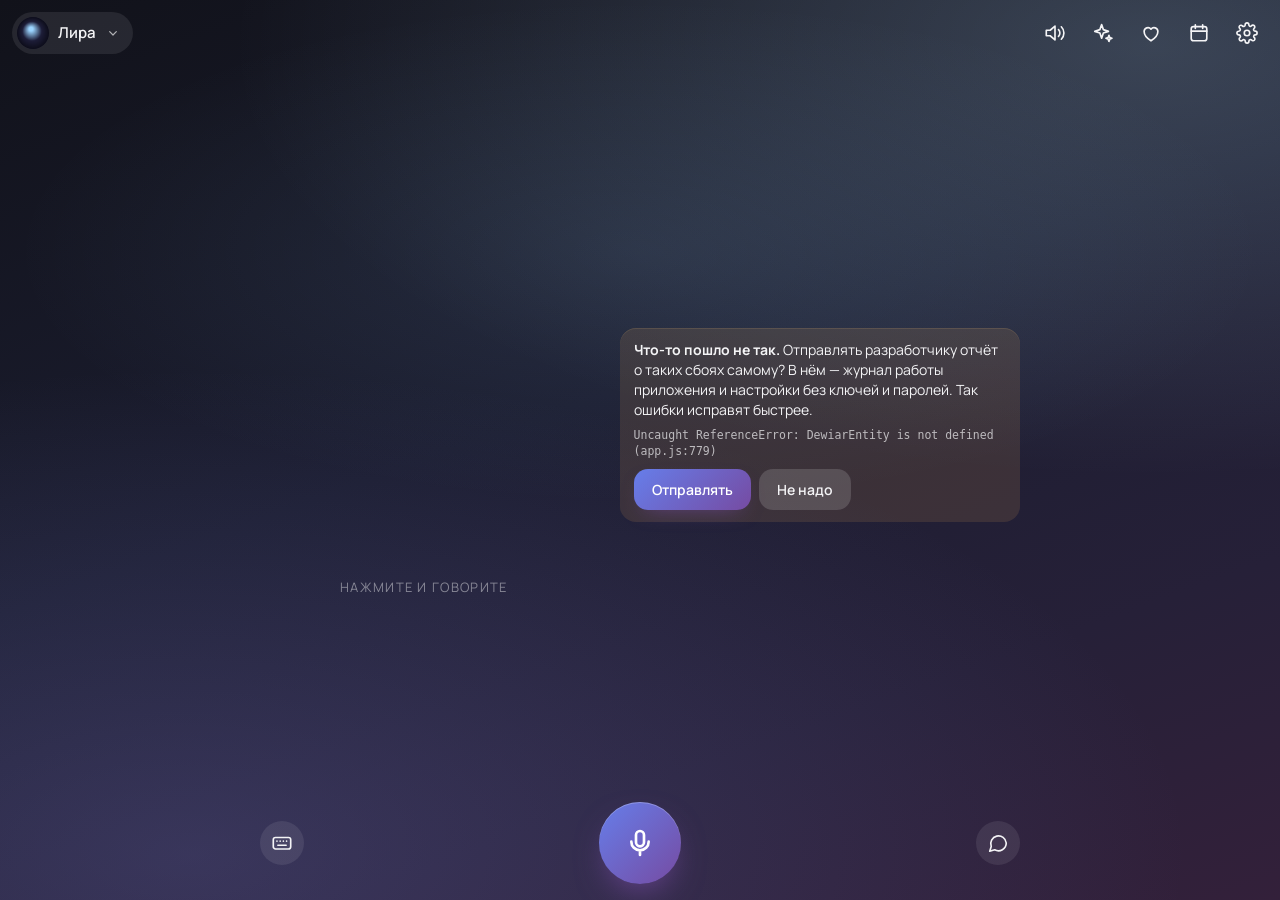
==== commit 3e5144a3: "Dewiar 0.38.60 · телефон 0.6.52 Co-Authored-By: Claude Opus 5.5 <noreply@anthropic.com> Claude-Sessi" ====
--- a/android/assets/www/index.html
+++ b/android/assets/www/index.html
@@ -73,6 +73,7 @@
 
 <script src="personas.js"></script>
 <script src="entities.js"></script>
+<script src="speechnorm.js"></script>
 <script src="skins.js"></script>
 <script src="privacy.js"></script>
 <script src="closecrypto.js"></script>
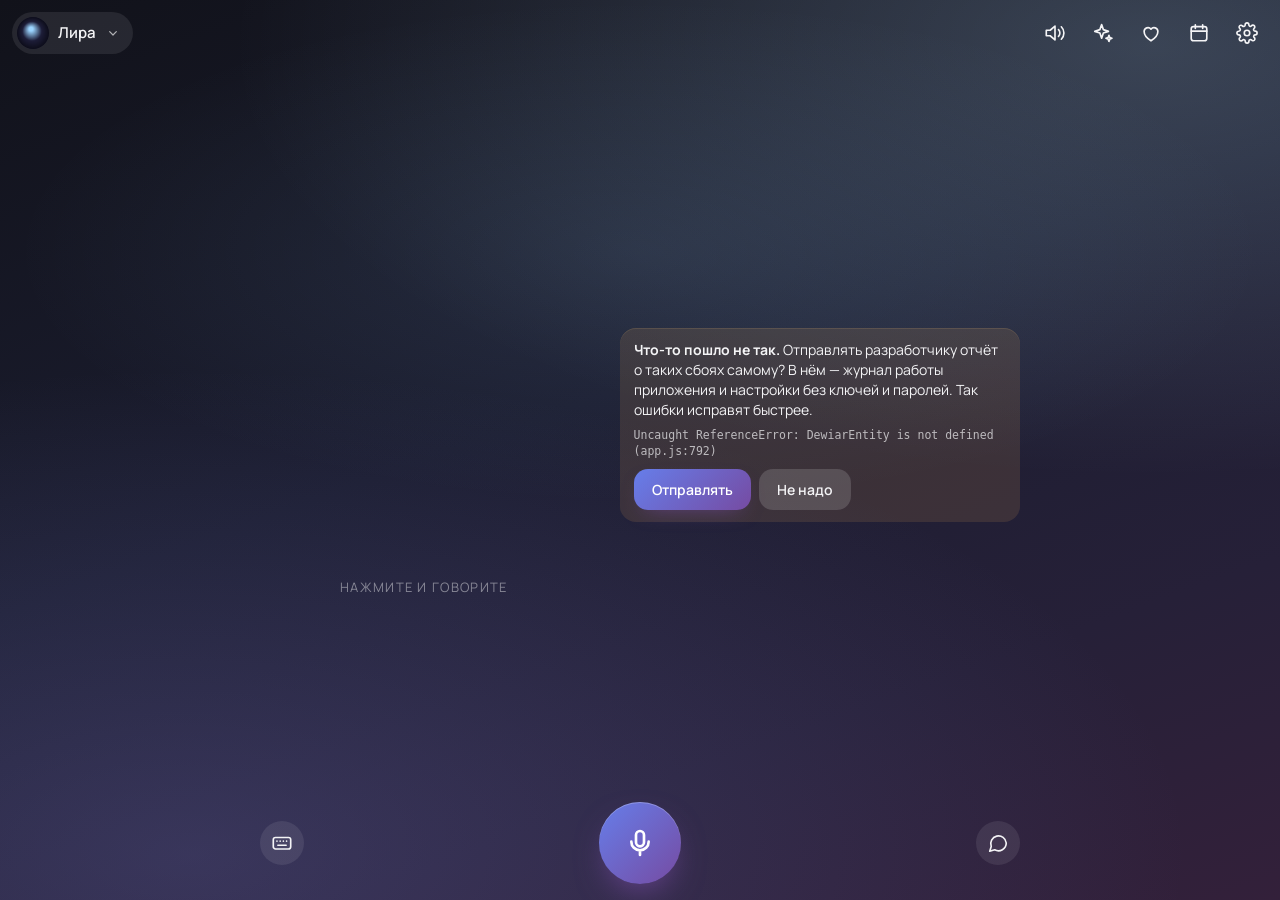
==== commit d0a3f792: "Dewiar 0.38.63 · телефон 0.6.55 Co-Authored-By: Claude Opus 5.5 <noreply@anthropic.com> Claude-Sessi" ====
--- a/android/assets/www/index.html
+++ b/android/assets/www/index.html
@@ -59,6 +59,7 @@
 </section>
 <section class="sheet tall" id="sh-clean" aria-labelledby="xc-h"><div class="grab"></div><h2 id="xc-h">Записи экзамена</h2><div id="clean-body"></div></section>
 <section class="sheet tall" id="sh-news" aria-labelledby="nw-h"><div class="grab"></div><h2 id="nw-h">Что нового</h2><div id="news-body"></div></section>
+<section class="sheet" id="sh-rem"><div class="grab"></div><h2 id="rm-h">Напоминание</h2><div id="rem-body"></div></section>
 <section class="sheet tall" id="sh-note"><div class="grab"></div><h2 id="nt-h">Заметка</h2><div id="note-body"></div></section>
 <div id="imgview" role="dialog" aria-label="Фото"><img alt=""></div>
 <section class="sheet tall" id="sh-soul"><div class="grab"></div><h2>Душа</h2>
--- a/android/assets/www/app.css
+++ b/android/assets/www/app.css
@@ -730,3 +730,19 @@
 /* светлые темы: подсказка и объяснение достижений — тёмным янтарём, а не светлым */
 body.light .achc em, body.light .dwhy.on, body.light .ach.on { color: #9a5a00; }
 body.light .donewhy p { color: var(--ink); }
+
+/* правка напоминания руками (отзыв 17.10: «напоминания можно править только голосом») */
+#rem-body label { display: block; font-size: 12.5px; color: var(--muted); margin: 0 4px 6px; }
+#rem-body input, #rem-body select { width: 100%; border: 0; border-radius: 14px; background: var(--field); color: var(--ink); font-size: 16px; padding: 12px 14px; margin: 4px 0 12px; outline: none; }
+#rem-body #rm-text { font-weight: 600; }
+#rem-body .rmrow { display: flex; gap: 10px; }
+#rem-body .rmrow label { flex: 1; margin: 0; }
+#rem-body .rmatt { margin: -2px 0 12px; }
+.it[data-edit] { cursor: pointer; }
+
+/* жалоба: фото или скриншот из галереи */
+.bugpick { margin: 0 0 12px; }
+.bugpick .bpk { position: relative; width: 46%; }
+.bugpick .bpk img { display: block; width: 100%; max-height: 240px; object-fit: cover; object-position: top; border-radius: 12px; box-shadow: 0 6px 20px -10px #000; }
+.bugpick .bpk .x { position: absolute; top: 6px; right: 6px; }
+.bugpick label.btn { display: block; text-align: center; }
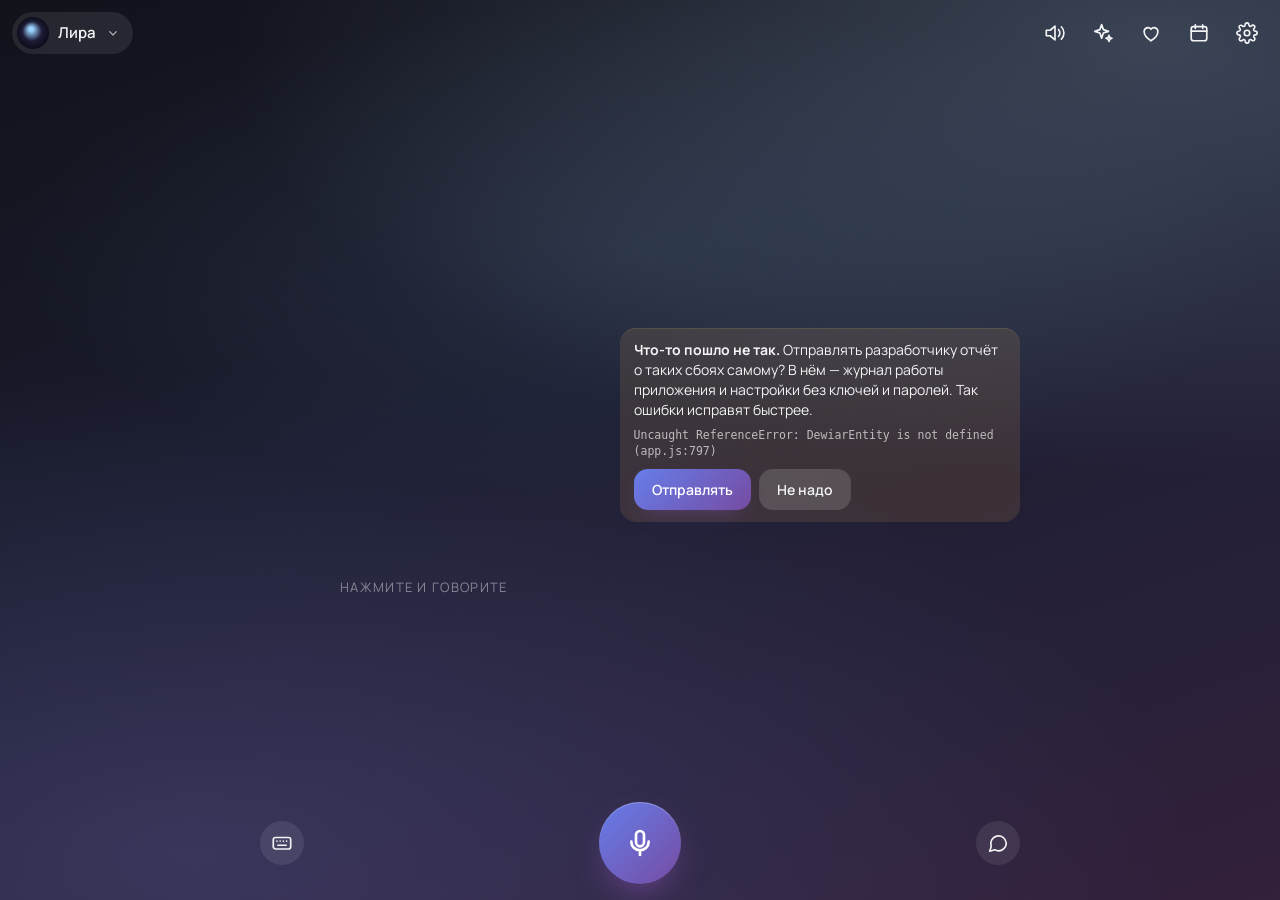
==== commit 3025bb12: "0.38.78 · телефон 0.6.65: «Что я умею», экзамен «как в жизни», речь без знаков Co-Authored-By: Claud" ====
--- a/android/assets/www/index.html
+++ b/android/assets/www/index.html
@@ -68,6 +68,7 @@
 </section>
 <section class="sheet tall" id="sh-close"><div class="grab"></div><h2 id="cl-h">Близкие<button class="lnk" id="cl-inv">Пригласить</button></h2><div id="close-body"></div></section>
 <section class="sheet tall" id="sh-set"><div class="grab"></div><h2>Настройки</h2><div id="set-body"></div></section>
+<section class="sheet tall" id="sh-tricks"><div class="grab"></div><h2>Что я умею</h2><div id="tricks-body"></div></section>
 
 <div id="toast"></div>
 <div id="dim"></div>
@@ -83,6 +84,7 @@
 <script src="zxing.min.js"></script>
 <script src="codes.js"></script>
 <script src="guide.js"></script>
+<script src="tricks.js"></script>
 <script src="whatsnew.js"></script>
 <script src="refnet.js"></script>
 <script src="rich.js"></script>
--- a/android/assets/www/app.css
+++ b/android/assets/www/app.css
@@ -478,6 +478,8 @@
 }
 body.neu #orbwrap::before { content: ""; position: absolute; left: 50%; top: 50%; width: 63%; height: 63%; transform: translate(-50%, -50%);
   border-radius: 50%; background: var(--glass); box-shadow: 10px 10px 22px var(--neu-dark), -10px -10px 22px var(--neu-light); }
+/* светлый неоморфизм: диск шире портрета — вокруг лица поле того же материала, портрет без рамки (отзыв 18.10) */
+body.neu.light #orbwrap::before { width: 72%; height: 72%; }
 body.neu #orb { position: relative; }
 body.neu :is(.card, .tile, .it, .dday, details.brainalt > summary, #bot.framed) { background: var(--glass); box-shadow: var(--raise); }
 body.neu :is(.who, .ib.soft, .pill, #rchip) { background: var(--glass); box-shadow: var(--raise-s); }
@@ -696,7 +698,15 @@
 .clrepick button { width: 36px; height: 36px; border-radius: 50%; font-size: 21px; display: grid; place-items: center; transition: transform .12s; }
 .clrepick button:active { transform: scale(1.3); }
 .clrepick button.on { background: rgba(139,140,247,.3); }
-.clrepick .cp { color: var(--muted); } .clrepick .cp svg { width: 19px; height: 19px; fill: none; stroke: currentColor; stroke-width: 1.8; }
+.clrepick { flex-direction: column; border-radius: 22px; max-width: calc(100vw - 16px); }
+.clrepick .emos { display: flex; gap: 2px; overflow-x: auto; scrollbar-width: none; }
+.clrepick .acts { display: flex; gap: 4px; margin-top: 4px; padding-top: 5px; border-top: 1px solid rgba(255,255,255,.08); }
+.clrepick .acts button { width: auto; flex: 1; height: 38px; border-radius: 13px; padding: 0 12px; gap: 7px; display: flex; align-items: center; justify-content: center;
+  font-size: 14px; font-weight: 600; line-height: 1; font-family: inherit; color: var(--muted); }
+.clrepick .acts button:active { transform: none; background: rgba(255,255,255,.08); }
+.clrepick .acts .dl { color: var(--bad); }
+.clrepick .acts svg { width: 18px; height: 18px; fill: none; stroke: currentColor; stroke-width: 1.8; stroke-linecap: round; stroke-linejoin: round; }
+body.light .clrepick .acts { border-top-color: rgba(20,30,60,.1); }
 @keyframes clre { from { transform: translateY(6px) scale(.94); opacity: 0; } }
 .clemo { display: flex; justify-content: space-between; gap: 2px; margin-top: 8px; padding: 4px; border-radius: 16px; background: var(--field); }
 .clemo[hidden] { display: none; }
@@ -746,3 +756,12 @@
 .bugpick .bpk img { display: block; width: 100%; max-height: 240px; object-fit: cover; object-position: top; border-radius: 12px; box-shadow: 0 6px 20px -10px #000; }
 .bugpick .bpk .x { position: absolute; top: 6px; right: 6px; }
 .bugpick label.btn { display: block; text-align: center; }
+
+/* «Что я умею»: фразы карточками-кнопками — сама фраза крупно, что делает — мельче */
+#tricks-body .trg h3 { margin: 16px 4px 8px; }
+#tricks-body .trl { display: flex; flex-direction: column; gap: 2px; padding: 6px; }
+#tricks-body .trk { display: flex; flex-direction: column; align-items: flex-start; gap: 2px; text-align: left; width: 100%; border: 0; background: none;
+  color: var(--ink); font: inherit; padding: 10px 12px; border-radius: 14px; cursor: pointer; }
+#tricks-body .trk:active { background: var(--glass, rgba(255,255,255,.08)); }
+#tricks-body .trk b { font-weight: 600; font-size: 15px; }
+#tricks-body .trk small { color: var(--muted); font-size: 12.5px; line-height: 1.35; }
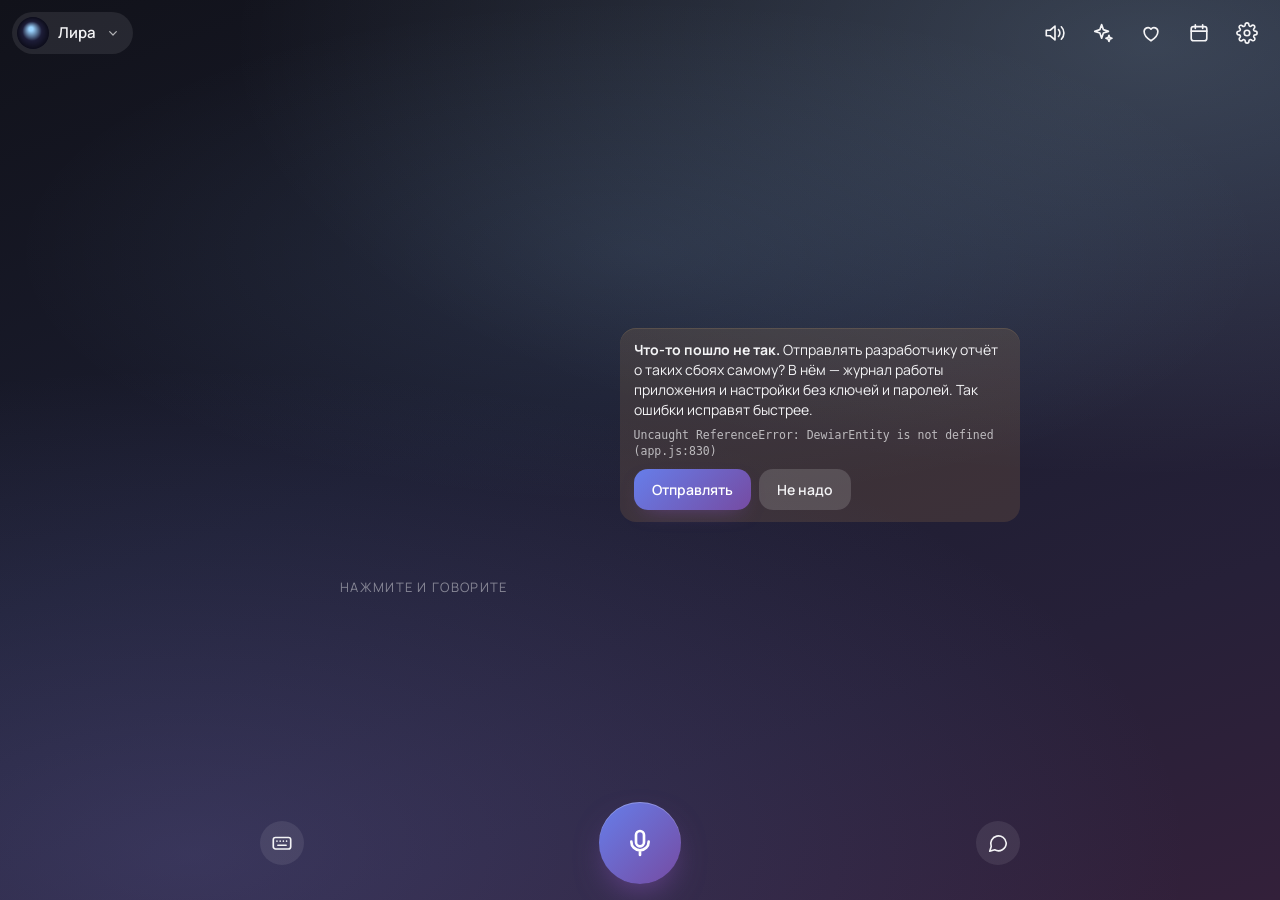
==== commit 6985b7b5: "Dewiar 0.38.82 Co-Authored-By: Claude Opus 5.5 <noreply@anthropic.com> Claude-Session: https://claud" ====
--- a/android/assets/www/index.html
+++ b/android/assets/www/index.html
@@ -52,6 +52,7 @@
 
 <!-- листы снизу -->
 <section class="sheet" id="sh-persona"><div class="grab"></div><h2>Кто отвечает</h2><div id="plist"></div><div id="pkb"></div></section>
+<section class="sheet tall" id="sh-pedit" aria-labelledby="pe-h"><div class="grab"></div><h2 id="pe-h">Свой персонаж</h2><div id="pe-body"></div></section>
 <section class="sheet tall" id="sh-hist"><div class="grab"></div><h2>Разговор<button class="lnk" id="h-clear">Начать заново</button></h2><div id="hlist"></div></section>
 <section class="sheet tall" id="sh-day"><div class="grab"></div><h2>Мой день <span class="hdate" id="day-date"></span></h2>
   <div class="tabs" id="day-tabs"><button data-t="rem" class="on">Дела</button><button data-t="notes">Заметки</button><button data-t="money">Деньги</button><button data-t="made">Сделанное</button></div>
--- a/android/assets/www/app.css
+++ b/android/assets/www/app.css
@@ -544,7 +544,8 @@
 .rfnet .rn.big .coin { font-size: 21px; } .rfnet .rn.big .coin i { width: 23px; height: 23px; }
 .rfnet .rn.big svg { margin: -26px auto -10px; }
 .rfinv .row2 { align-items: center; gap: 8px; }
-.rfcode { display: block; font: 600 22px "Unbounded", sans-serif; letter-spacing: .12em; margin-top: 2px; }
+/* код — своей строкой, «Пригласить» — под ним во всю ширину (отчёт №91: на узком экране кнопка налезала на код) */
+.rfcode { display: block; font: 600 22px "Unbounded", sans-serif; letter-spacing: .12em; margin-top: 2px; overflow-wrap: anywhere; }
 .rfp { display: flex; align-items: center; gap: 10px; padding: 9px 10px 9px 12px; margin-bottom: 6px; border-radius: 16px; background: var(--frost); transition: background .2s; }
 .rfp.cur { background: var(--frost-hi); }
 .rfp span { flex: 1; min-width: 0; } .rfp b { display: block; font-size: 15px; white-space: nowrap; overflow: hidden; text-overflow: ellipsis; }
@@ -565,6 +566,7 @@
 #b-close { position: relative; }
 #b-close .dot { position: absolute; top: 9px; right: 9px; width: 8px; height: 8px; border-radius: 50%; background: #FF7AB6; box-shadow: 0 0 8px #FF7AB6; display: none; }
 #b-close.has .dot { display: block; }
+@media (max-width: 420px) { .who svg { display: none; } .who { padding-right: 12px; } }   /* своё имя «Меган» не обрезается до «Мег…» (19.10) */
 @media (max-width: 380px) { #top { gap: 3px; } #top .ib { width: 38px; height: 38px; } #top .ib svg { width: 20px; height: 20px; } .who span { max-width: 72px; }
   .who { gap: 7px; padding-right: 10px; } .who svg { display: none; } }   /* стрелка — лишняя: имя важнее */
 .clp { display: flex; align-items: center; gap: 12px; width: 100%; padding: 10px 10px 10px 12px; margin-bottom: 6px; border-radius: 16px; background: var(--frost); text-align: left; }
@@ -765,3 +767,20 @@
 #tricks-body .trk:active { background: var(--glass, rgba(255,255,255,.08)); }
 #tricks-body .trk b { font-weight: 600; font-size: 15px; }
 #tricks-body .trk small { color: var(--muted); font-size: 12.5px; line-height: 1.35; }
+/* «Управлять приложениями»: шаги включения (Android 13+ — сначала «Разрешить ограниченные настройки», отчёт №87) */
+.hsteps { margin: 0 0 12px; padding-left: 20px; font-size: 14px; line-height: 1.45; color: var(--muted); }
+.hsteps li { margin: 4px 0; } .hsteps b { color: var(--ink); font-weight: 600; }
+/* свой персонаж: строка списка с карандашом, редактор (облик — круг из галереи, пол, цвет) */
+.pirow { display: flex; align-items: center; gap: 6px; } .pirow .pi { flex: 1; min-width: 0; margin-bottom: 6px; }
+.pirow .pedit { flex: none; margin-bottom: 6px; } .pnew { margin: 4px 0 12px; }
+.pe-top { display: flex; gap: 14px; align-items: flex-start; }
+.pe-ava { flex: none; display: flex; flex-direction: column; align-items: center; gap: 4px; cursor: pointer; }
+.pe-ava span { width: 84px; height: 84px; border-radius: 50%; overflow: hidden; display: grid; place-items: center; background: var(--field); }
+.pe-ava img { width: 100%; height: 100%; object-fit: cover; } .pe-ava i { font-style: normal; font-size: 30px; color: var(--muted); }
+.pe-ava small { color: var(--muted); font-size: 12px; }
+.seg { display: inline-flex; background: var(--field); border-radius: 12px; padding: 3px; gap: 3px; margin-top: 2px; }
+.seg button { padding: 7px 16px; border-radius: 10px; color: var(--muted); font-weight: 600; } .seg button.on { background: var(--card, #fff2); color: var(--ink); }
+.pe-colors { display: flex; gap: 10px; margin: 4px 0 2px; }
+.pe-colors button { width: 30px; height: 30px; border-radius: 50%; background: var(--c); outline: 2px solid transparent; outline-offset: 3px; }
+.pe-colors button.on { outline-color: var(--ink); }
+
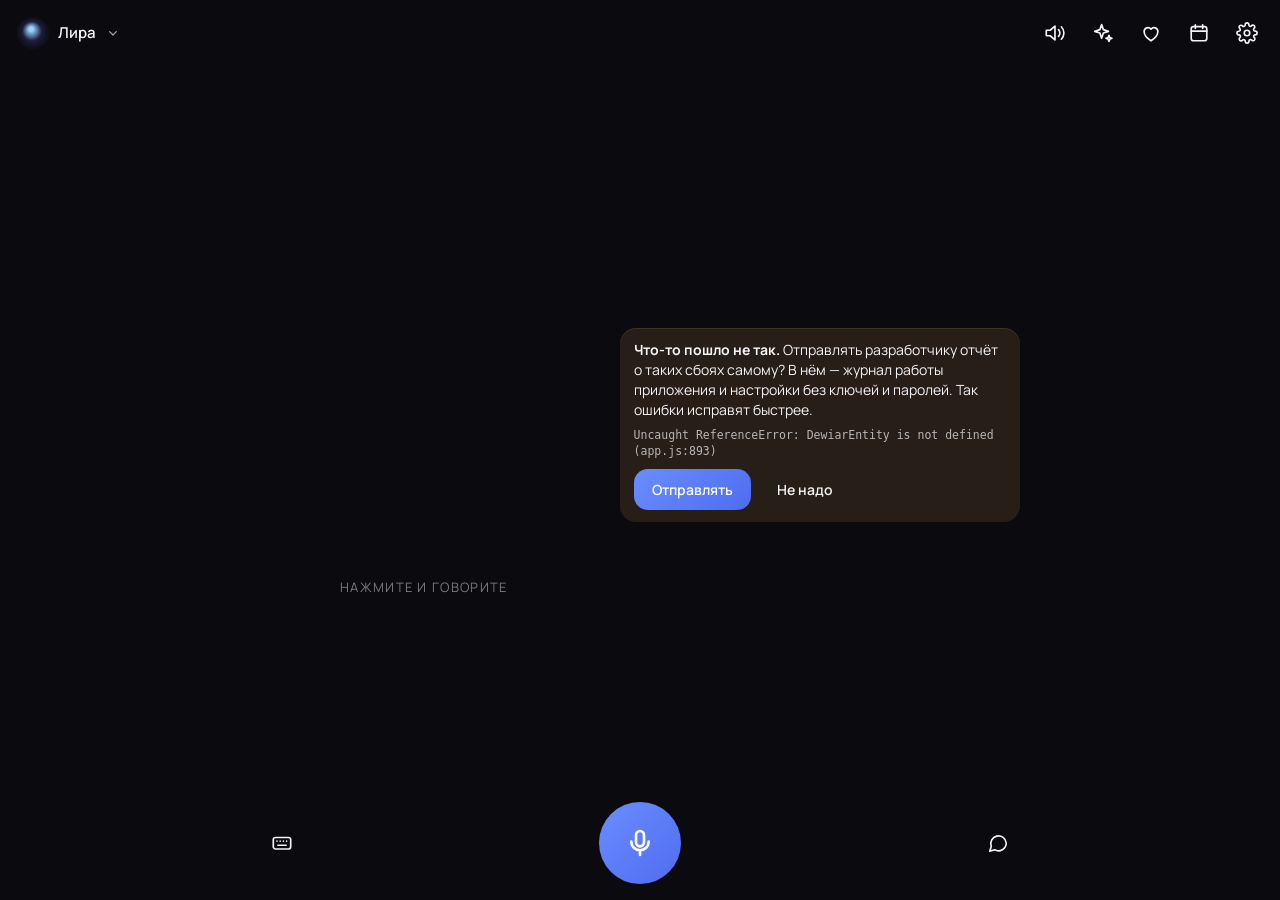
==== commit c692953e: "Dewiar 0.38.93 · телефон 0.6.77 Co-Authored-By: Claude Opus 5.5 <noreply@anthropic.com> Claude-Sessi" ====
--- a/android/assets/www/index.html
+++ b/android/assets/www/index.html
@@ -13,6 +13,9 @@
 <link rel="stylesheet" href="app.css">
 </head>
 <body>
+<script>/* тема — до первой отрисовки (app.js запоминает её в look_body): без вспышки тёмного фона у светлых тем */
+try { var lb = (window.Dewiar && Dewiar.pref("look_body")) || localStorage.getItem("p_look_body") || "neusky light neu"; lb = String(lb).split(" ");
+  document.body.classList.add("skin-" + lb[0].replace(/[^\w-]/g, "")); if (lb.indexOf("light") > 0) document.body.classList.add("light"); if (lb.indexOf("neu") > 0) document.body.classList.add("neu"); } catch (e) { }</script>
 <div id="scene"></div>
 
 <header id="top">
--- a/android/assets/www/app.css
+++ b/android/assets/www/app.css
@@ -784,3 +784,92 @@
 .pe-colors button { width: 30px; height: 30px; border-radius: 50%; background: var(--c); outline: 2px solid transparent; outline-offset: 3px; }
 .pe-colors button.on { outline-color: var(--ink); }
 
+
+/* «Близкие» → «Рядом»: радар. Сам радар — тёмный «прибор» в любой теме (светлой тоже): кольца 300 м / 3 км / 30 км,
+   луч, «Я» в центре; близкие — их цветные кружки (как в списке), давно не обновлявшиеся — бледнее. */
+.rad-seen, .rad-mini { display: flex; align-items: center; gap: 10px; padding: 10px 10px 10px 14px; border-radius: 16px; background: var(--frost); font-size: 13.5px; margin-bottom: 10px; width: 100%; text-align: left; }
+.rad-seen .dot, .rad-mini .dot { width: 8px; height: 8px; border-radius: 50%; flex: none; background: var(--dim); }
+.rad-seen.on .dot, .rad-mini .dot { background: #4BE3A1; box-shadow: 0 0 0 4px rgba(75,227,161,.16); }
+.rad-seen span, .rad-mini span { flex: 1; min-width: 0; color: var(--muted); line-height: 1.35; }
+.rad-seen span b { color: var(--ink); font-weight: 600; }
+.rad-seen button { flex: none; padding: 7px 12px; border-radius: 11px; background: var(--frost-hi); color: var(--ink); font: 600 13px Manrope, sans-serif; }
+.rad-seen button.go { background: var(--brand); color: #fff; }
+.rad-mini b { flex: none; font-size: 13px; color: var(--accent); }
+.rad-ed { margin-bottom: 12px; }
+.rad-ed > b { display: block; font-size: 15px; margin-bottom: 10px; }
+.rad-who { display: flex; gap: 12px; overflow-x: auto; padding: 2px 2px 10px; scrollbar-width: none; }
+.rad-pick { flex: none; width: 58px; display: flex; flex-direction: column; align-items: center; gap: 5px; background: none; padding: 0; opacity: .5; transition: opacity .2s; }
+.rad-pick .clava { width: 46px; height: 46px; position: relative; }
+.rad-pick.on { opacity: 1; } .rad-pick.on .clava { box-shadow: 0 0 0 2px var(--bg), 0 0 0 4px var(--c); }
+.rad-pick.on .clava::after { content: "✓"; position: absolute; right: -3px; bottom: -3px; width: 18px; height: 18px; border-radius: 50%; display: grid; place-items: center;
+  background: #4BE3A1; color: #0b1a12; font: 700 11px Manrope, sans-serif; }
+.rad-pick span { font-size: 12px; color: var(--muted); max-width: 58px; overflow: hidden; text-overflow: ellipsis; white-space: nowrap; }
+.rad-time { display: flex; gap: 6px; margin: 4px 0 2px; }
+.rad-time button { flex: 1; padding: 10px 4px; border-radius: 12px; background: var(--frost); color: var(--muted); font: 600 13px Manrope, sans-serif; }
+.rad-time button.on { background: var(--brand); color: #fff; }
+.rad-ed .hint { margin: 10px 2px 12px; }
+.rad-wrap { position: relative; width: min(100%, 340px); margin: 6px auto 4px; }
+.radar { position: relative; width: 100%; aspect-ratio: 1; border-radius: 50%; container-type: inline-size;
+  background: radial-gradient(circle at 50% 50%, #1b1b33 0%, #12121f 58%, #0c0c15 100%); box-shadow: 0 18px 40px -22px rgba(10,10,30,.8), inset 0 0 0 1px rgba(139,140,247,.12); }
+.rad-rings { position: absolute; inset: 0; width: 100%; height: 100%; }
+.rad-rings circle { fill: none; stroke: rgba(139,140,247,.18); stroke-width: 1; }
+.rad-rings text { fill: rgba(255,255,255,.4); stroke: none; font: 500 11px Manrope, sans-serif; }
+.rad-sweep { position: absolute; inset: 0; border-radius: 50%; pointer-events: none;
+  background: conic-gradient(from 0deg, rgba(139,140,247,0) 0deg, rgba(139,140,247,0) 300deg, rgba(139,140,247,.10) 340deg, rgba(166,167,255,.30) 359deg, rgba(139,140,247,0) 360deg); }
+@media (prefers-reduced-motion: reduce) { .rad-sweep { display: none; } }
+.rad-n { position: absolute; transform: translate(-50%, -50%); font: 600 10px Unbounded, sans-serif; color: #A5A6FF; background: #14142a; padding: 2px 4px; border-radius: 6px; pointer-events: none; }
+.rad-me { position: absolute; left: 50%; top: 50%; width: 16%; aspect-ratio: 1; transform: translate(-50%, -50%); border-radius: 50%; display: grid; place-items: center;
+  background: radial-gradient(circle at 35% 30%, #C9CAFF, #7C7EF0 60%, #5B5DD6); color: #0d0d1a; font: 600 17px Unbounded, sans-serif;
+  box-shadow: 0 0 0 6px rgba(139,140,247,.12), 0 0 40px rgba(139,140,247,.45); }
+.rad-me::after { content: ""; position: absolute; inset: -6px; border-radius: 50%; border: 1.5px solid rgba(139,140,247,.5); animation: rad-breathe 3.2s ease-out infinite; }
+@keyframes rad-breathe { from { transform: scale(1); opacity: .8; } to { transform: scale(2.4); opacity: 0; } }
+@media (prefers-reduced-motion: reduce) { .rad-me::after { animation: none; opacity: 0; } }
+.radar.nome .rad-me { filter: saturate(.4); }
+.rad-p { position: absolute; width: 44px; height: 44px; transform: translate(-50%, -50%); padding: 0; background: none; z-index: 2; }
+.rad-p .clava { width: 44px; height: 44px; font-size: 16px; box-shadow: 0 0 0 3px #10101c, 0 0 22px color-mix(in srgb, var(--c) 55%, transparent); transition: transform .25s; }
+.rad-p.stale .clava { filter: saturate(.35) brightness(.7); box-shadow: 0 0 0 3px #10101c; }
+.rad-p.sel .clava { box-shadow: 0 0 0 3px #10101c, 0 0 0 5px var(--c), 0 0 30px var(--c); }
+.rad-p.ping .clava { animation: rad-ping .9s ease-out; }
+@keyframes rad-ping { 35% { transform: scale(1.18); } }
+.rad-p span { position: absolute; top: 48px; left: 50%; transform: translateX(-50%); white-space: nowrap; font-size: 11.5px; line-height: 1.25; color: rgba(255,255,255,.62); text-align: center; pointer-events: none; }
+.rad-p span b { display: block; color: #F4F4F6; font-size: 12.5px; font-weight: 600; }
+.rad-fly { position: absolute; left: 50%; top: 50%; font-size: 30px; transform: translate(-50%, -50%); pointer-events: none; z-index: 4;
+  transition: left 1.1s cubic-bezier(.3,.1,.2,1), top 1.1s cubic-bezier(.3,.1,.2,1), opacity .4s; }
+.rad-rip { position: absolute; width: 44px; height: 44px; border-radius: 50%; transform: translate(-50%, -50%); border: 2px solid var(--c); pointer-events: none; z-index: 1; animation: rad-rip 1.4s ease-out forwards; }
+@keyframes rad-rip { to { width: 64%; height: 64%; opacity: 0; } }
+.rad-cmp { position: absolute; right: -2px; top: -2px; width: 40px; height: 40px; }
+.rad-cmp.on { background: var(--brand); color: #fff; }
+.rad-cmp svg { width: 20px; height: 20px; }
+.rad-sel { margin-top: 18px; padding: 16px 16px 14px; border-radius: 22px; background: var(--frost); }
+.rad-sel .h { display: flex; align-items: center; gap: 12px; }
+.rad-sel .h .clava { width: 46px; height: 46px; font-size: 18px; }
+.rad-sel .h b { display: block; font-size: 16.5px; } .rad-sel .h small { color: var(--muted); font-size: 13px; }
+.rad-dist { display: flex; align-items: baseline; gap: 8px; margin: 12px 2px 2px; }
+.rad-dist strong { font: 600 28px/1.1 Unbounded, Manrope, sans-serif; letter-spacing: -.01em; font-variant-numeric: tabular-nums; }
+.rad-dist em { font-style: normal; color: var(--muted); }
+.rad-arr { width: 22px; height: 22px; margin-left: auto; align-self: center; fill: var(--accent); stroke: none; transform: rotate(var(--deg, 0deg)); transition: transform .3s; }
+.rad-acts { display: flex; gap: 8px; margin-top: 12px; }
+.rad-acts button { flex: 1; padding: 13px 4px; border-radius: 16px; font: 600 14px Manrope, sans-serif; color: var(--ink); background: var(--frost-hi); }
+.rad-acts .rad-wave { flex: 1.4; background: linear-gradient(135deg, #8B8CF7, #B98CF7); color: #0d0d1a; }
+.rad-acts .rad-wave:disabled { opacity: .7; }
+.rad-need { margin-top: 16px; } .rad-need .hint { margin: 6px 0 10px; }
+.rad-empty { text-align: center; margin: 16px 12px 4px; }
+.rad-rp .btn { flex: none; padding: 9px 14px; font-size: 13.5px; }
+.rad-priv { text-align: center; margin: 14px 10px 6px; font-size: 12px; }
+/* светлые темы — светлый прибор: белый круг с голубым отливом, кольца и подписи — чернилами темы; в неоморфизме — вдавлен */
+body.light .radar { background: radial-gradient(circle at 50% 45%, #ffffff 0%, color-mix(in srgb, var(--accent) 7%, #f4f7fd) 62%, color-mix(in srgb, var(--accent) 14%, #e9eef9) 100%);
+  box-shadow: 0 18px 40px -24px rgba(40,50,110,.45), inset 0 0 0 1px color-mix(in srgb, var(--accent) 16%, transparent); }
+body.neu .radar { background: var(--glass); box-shadow: var(--press); }
+body.light .rad-rings circle { stroke: color-mix(in srgb, var(--accent) 26%, transparent); }
+body.light .rad-rings text { fill: color-mix(in srgb, var(--ink) 45%, transparent); }
+body.light .rad-sweep { background: conic-gradient(from 0deg, transparent 0deg, transparent 300deg, color-mix(in srgb, var(--accent) 8%, transparent) 340deg, color-mix(in srgb, var(--accent) 26%, transparent) 359deg, transparent 360deg); }
+body.light .rad-n { background: transparent; color: var(--accent); }
+body.light .rad-p .clava { box-shadow: 0 0 0 3px #fff, 0 6px 16px -6px color-mix(in srgb, var(--c) 80%, #000); }
+body.light .rad-p.stale .clava { box-shadow: 0 0 0 3px #fff; }
+body.light .rad-p.sel .clava { box-shadow: 0 0 0 3px #fff, 0 0 0 5px var(--c), 0 8px 22px -6px var(--c); }
+body.light .rad-p span { color: color-mix(in srgb, var(--ink) 60%, transparent); }
+body.light .rad-p span b { color: var(--ink); }
+body.light .rad-me { box-shadow: 0 0 0 6px color-mix(in srgb, var(--accent) 12%, transparent), 0 10px 26px -8px color-mix(in srgb, var(--accent) 70%, transparent); }
+body.light .rad-me::after { border-color: color-mix(in srgb, var(--accent) 40%, transparent); }
+body.light .rad-seen { background: var(--soft); }
+body.neu .rad-seen, body.neu .rad-sel { background: var(--glass); box-shadow: var(--raise-s); }
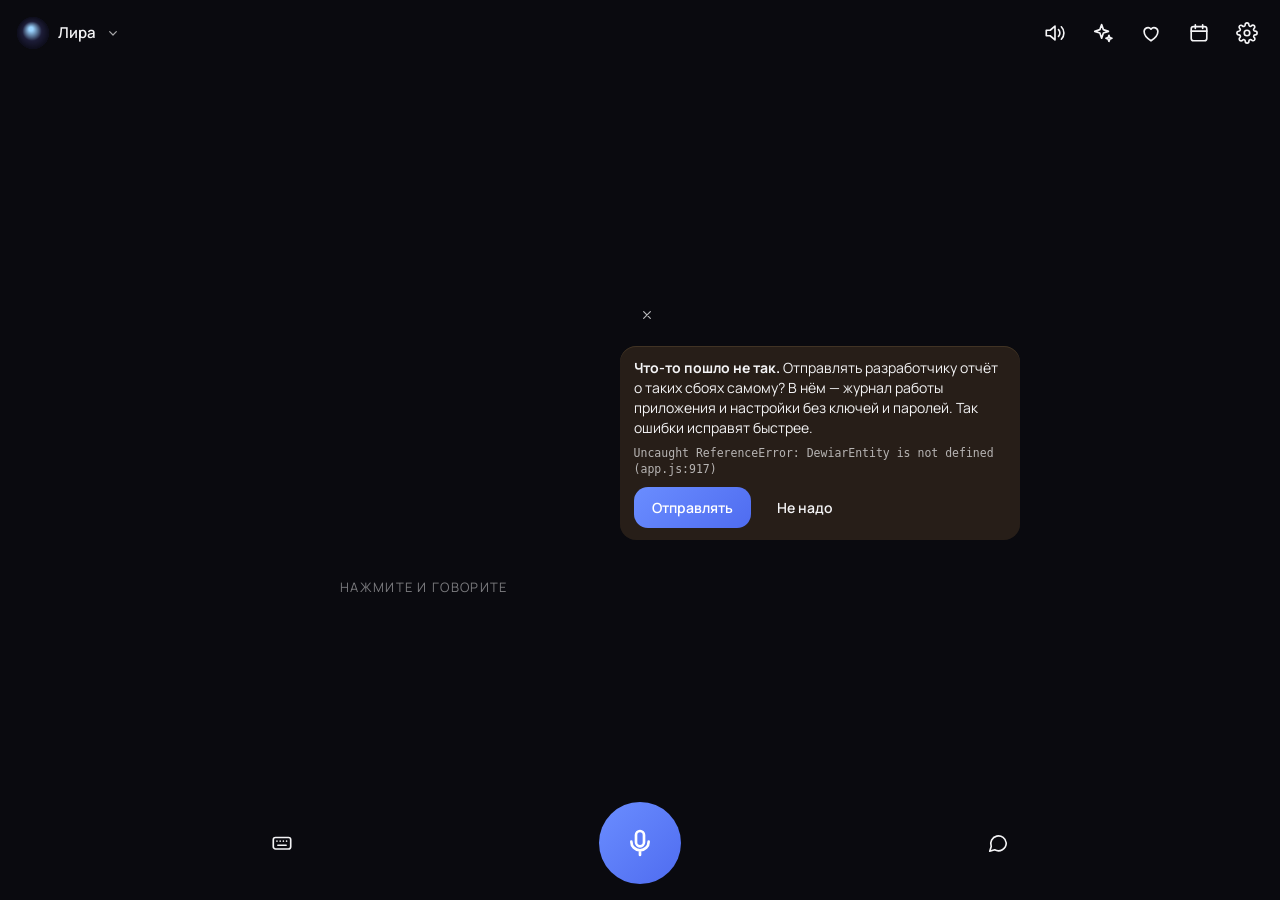
==== commit 4a72b8bd: "0.39.6 · телефон 0.6.86 Co-Authored-By: Claude Opus 5.5 <noreply@anthropic.com> Claude-Session: http" ====
--- a/android/assets/www/index.html
+++ b/android/assets/www/index.html
@@ -37,6 +37,7 @@
   <div id="tmrs" hidden aria-live="off"></div>
   <div id="state">Нажмите и говорите</div>
   <div id="talk">
+    <button id="talk-x" class="ib soft" title="Убрать с экрана" aria-label="Убрать сообщение с экрана" hidden><svg viewBox="0 0 24 24"><path d="M7 7l10 10M17 7 7 17"/></svg></button>
     <div id="you"></div>
     <div id="bot"></div>
     <div id="card"></div>
--- a/android/assets/www/app.css
+++ b/android/assets/www/app.css
@@ -110,6 +110,13 @@
 #talk { width: 100%; flex: 1; min-height: 0; overflow-y: auto; padding: 10px 24px 8px; text-align: center; scrollbar-width: none;
   -webkit-mask-image: linear-gradient(transparent 0, #000 14px, #000 calc(100% - 18px), transparent); }
 #talk::-webkit-scrollbar { display: none; }
+/* убрать сказанное с экрана (23.10, владелец: «сообщило о чём-то, и висит — хочется убрать»): крестик в углу разговора
+   (держится у верхнего края при прокрутке) или смахнуть вбок */
+#talk-x { position: sticky; top: 12px; float: right; width: 34px; height: 34px; margin: 0 -16px 2px 10px; z-index: 2; opacity: .75; }
+#talk-x svg { width: 16px; height: 16px; }
+#talk-x[hidden] { display: none; }
+#talk.away { transition: transform .22s ease, opacity .22s ease; transform: translateX(var(--dx, 60px)); opacity: 0; }
+@media (prefers-reduced-motion: reduce) { #talk.away { transition: none; } }
 #you { color: var(--muted); font-size: 15px; min-height: 0; margin-bottom: 8px; }
 #you:empty { display: none; }
 #bot { font-size: 19px; line-height: 1.5; font-weight: 500; color: var(--ink); -webkit-user-select: text; user-select: text; white-space: pre-wrap; }
@@ -231,7 +238,7 @@
 .sum div { background: var(--frost); border-radius: 16px; padding: 12px; text-align: center; }
 .sum b { display: block; font-size: 17px; } .sum small { color: var(--muted); font-size: 12px; }
 #toast { position: fixed; left: 50%; bottom: calc(130px + var(--safe-b)); transform: translate(-50%, 20px); z-index: 20; opacity: 0; pointer-events: none;
-  padding: 10px 16px; border-radius: 14px; background: rgba(30,30,50,.95); font-size: 14px; transition: opacity .2s, transform .2s; max-width: 86vw; text-align: center; }
+  padding: 10px 16px; border-radius: 14px; background: rgba(30,30,50,.95); color: #f3f5fb; font-size: 14px; line-height: 1.4; transition: opacity .2s, transform .2s; max-width: 86vw; text-align: center; }
 #toast.on { opacity: 1; transform: translate(-50%, 0); }
 .repask { padding: 12px 14px; border-radius: 16px; background: rgba(255, 180, 90, .12); box-shadow: inset 0 1px 0 rgba(255, 200, 120, .12); font-size: 14px; line-height: 1.45; }
 .repask small { display: block; margin-top: 6px; opacity: .7; font: 11.5px/1.4 monospace; }
@@ -796,11 +803,18 @@
 .rad-seen button.go { background: var(--brand); color: #fff; }
 .rad-mini b { flex: none; font-size: 13px; color: var(--accent); }
 .rad-ed { margin-bottom: 12px; }
-.rad-ed > b { display: block; font-size: 15px; margin-bottom: 10px; }
+.rad-ed > b { display: block; font-size: 15px; margin-bottom: 2px; }
+.rad-ask { display: block; font-size: 12.5px; color: var(--muted); margin-bottom: 12px; transition: color .2s; }
+.rad-ask.need { color: var(--accent); font-weight: 700; }
+.rad-who.need .rad-pick:not(.on) .clava { animation: radNeed .5s ease 2; }
+@keyframes radNeed { 0%, 100% { transform: none; } 25% { transform: translateY(-5px) scale(1.06); } 60% { transform: translateY(1px); } }
+@media (prefers-reduced-motion: reduce) { .rad-who.need .rad-pick:not(.on) .clava { animation: none; box-shadow: 0 0 0 2px var(--bg), 0 0 0 4px var(--accent); } }
 .rad-who { display: flex; gap: 12px; overflow-x: auto; padding: 2px 2px 10px; scrollbar-width: none; }
-.rad-pick { flex: none; width: 58px; display: flex; flex-direction: column; align-items: center; gap: 5px; background: none; padding: 0; opacity: .5; transition: opacity .2s; }
+.rad-pick { flex: none; width: 58px; display: flex; flex-direction: column; align-items: center; gap: 5px; background: none; padding: 0; }
+.rad-pick:not(.on) .clava::after { content: "+"; position: absolute; right: -3px; bottom: -3px; width: 18px; height: 18px; border-radius: 50%; display: grid; place-items: center;
+  background: #fff; color: #4b6bfb; font: 800 13px/1 Manrope, sans-serif; box-shadow: 0 1px 4px rgba(20,32,60,.25); }
 .rad-pick .clava { width: 46px; height: 46px; position: relative; }
-.rad-pick.on { opacity: 1; } .rad-pick.on .clava { box-shadow: 0 0 0 2px var(--bg), 0 0 0 4px var(--c); }
+.rad-pick.on span { color: var(--ink); font-weight: 700; } .rad-pick.on .clava { box-shadow: 0 0 0 2px var(--bg), 0 0 0 4px var(--c); }
 .rad-pick.on .clava::after { content: "✓"; position: absolute; right: -3px; bottom: -3px; width: 18px; height: 18px; border-radius: 50%; display: grid; place-items: center;
   background: #4BE3A1; color: #0b1a12; font: 700 11px Manrope, sans-serif; }
 .rad-pick span { font-size: 12px; color: var(--muted); max-width: 58px; overflow: hidden; text-overflow: ellipsis; white-space: nowrap; }
@@ -873,3 +887,28 @@
 body.light .rad-me::after { border-color: color-mix(in srgb, var(--accent) 40%, transparent); }
 body.light .rad-seen { background: var(--soft); }
 body.neu .rad-seen, body.neu .rad-sel { background: var(--glass); box-shadow: var(--raise-s); }
+/* «Встречи» (0.38.98): знакомства там, где вы сейчас — app.js meetRender */
+.btn.sm { padding: 7px 12px; font-size: 13px; border-radius: 12px; }
+.mt-big { display: block; font: 600 16px/1.35 "Unbounded", sans-serif; margin-bottom: 10px; }
+.mt-rules { list-style: none; padding: 0; margin: 0 0 14px; display: grid; gap: 8px; }
+.mt-rules li { position: relative; padding-left: 20px; font-size: 14px; line-height: 1.45; color: var(--ink); }
+.mt-rules li::before { content: ""; position: absolute; left: 3px; top: .55em; width: 7px; height: 7px; border-radius: 50%; background: #4BE3A1; }
+.mt-adult { display: flex; gap: 10px; align-items: center; margin: 0 2px 12px; font-size: 14px; }
+.mt-adult input { width: 20px; height: 20px; flex: none; accent-color: #4BE3A1; }
+.mt-form textarea { width: 100%; resize: none; }
+.mt-row { display: flex; align-items: center; justify-content: space-between; gap: 10px; margin: 6px 4px 12px; font-size: 13px; color: var(--muted); }
+.mt-me { display: flex; align-items: center; gap: 10px; }
+.mt-me .dot { flex: none; width: 10px; height: 10px; border-radius: 50%; background: #4BE3A1; box-shadow: 0 0 0 4px rgba(75,227,161,.18); }
+.mt-me b { display: block; } .mt-me small { display: block; color: var(--muted); font-size: 12.5px; overflow: hidden; text-overflow: ellipsis; white-space: nowrap; }
+.mtp-h { display: flex; gap: 10px; align-items: center; }
+.mtp-h b { display: block; } .mtp-h small { display: block; color: var(--muted); font-size: 12.5px; }
+.mtp-a { margin: 8px 2px 0; font-size: 14px; line-height: 1.45; color: var(--ink); overflow-wrap: anywhere; }
+.mtp-act { display: flex; align-items: center; justify-content: flex-end; gap: 10px; margin-top: 10px; flex-wrap: wrap; }
+.mtp-act span { flex: 1; font-size: 13px; color: var(--muted); }
+.mtp.in { box-shadow: inset 0 0 0 1.5px rgba(255,181,71,.6); } .mtp .mt-in { color: #FFB547; font-weight: 600; }
+.mtp.match { box-shadow: inset 0 0 0 1.5px rgba(75,227,161,.65); } .mtp .mt-ok { color: var(--muted); }
+.mtp.match .mt-ok { color: #4BE3A1; font-weight: 600; }
+.mt-more { width: 34px; height: 34px; font-size: 18px; line-height: 1; }
+.mt-menu { margin-top: 10px; }
+body.light .mtp.match .mt-ok { color: #1d7f55; } body.light .mtp .mt-in { color: #b46a08; }
+body.light .mt-rules li::before, body.light .mt-me .dot { background: #1d7f55; }
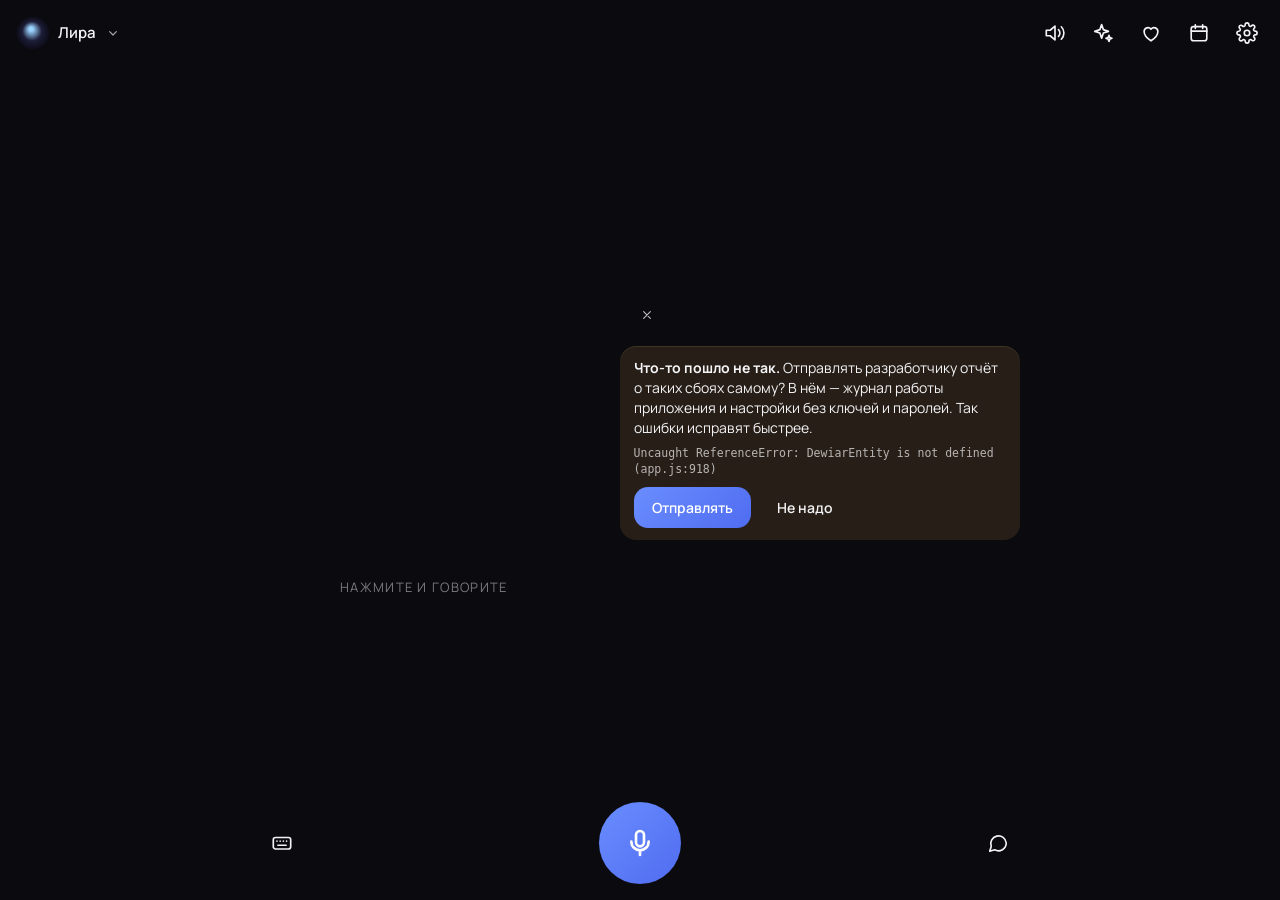
==== commit 24a3d6c2: "0.39.7 · телефон 0.6.87 Co-Authored-By: Claude Opus 5.5 <noreply@anthropic.com> Claude-Session: http" ====
--- a/android/assets/www/index.html
+++ b/android/assets/www/index.html
@@ -41,6 +41,7 @@
     <div id="you"></div>
     <div id="bot"></div>
     <div id="card"></div>
+    <div id="tries" hidden></div>
   </div>
 </main>
 
--- a/android/assets/www/app.css
+++ b/android/assets/www/app.css
@@ -125,6 +125,14 @@
 @keyframes dots { from { width: 8px; } to { width: 27px; } }
 #bot.err { color: #FFB3C3; font-size: 16px; }
 #card { margin: 12px auto 0; max-width: 420px; }
+/* «Попробуйте сказать» у новичка на пустом экране (app.js triesCheck) */
+#tries { margin: 6px auto 0; max-width: 440px; }
+#tries[hidden] { display: none; }
+#tries .th { margin: 0 0 10px; font-size: 13px; color: var(--muted); }
+#tries .tlist { display: flex; flex-wrap: wrap; justify-content: center; gap: 7px; }
+#tries .tq { border: 0; padding: 8px 13px; border-radius: 999px; background: var(--frost); color: var(--ink); font: 500 13.5px/1.3 "Manrope", sans-serif; cursor: pointer; }
+#tries .tq:active { transform: scale(.97); }
+#tries .tx { display: block; margin: 12px auto 0; font-size: 12.5px; color: var(--dim); background: none; border: 0; }
 #card:empty { display: none; }
 .pill { display: inline-flex; align-items: center; gap: 10px; padding: 10px 14px; border-radius: 16px; background: var(--frost); font-size: 14px; text-align: left; }
 .pill b { font-weight: 600; }
@@ -345,6 +353,9 @@
     column-gap: 3vw; padding: 0 max(16px, 4vw); align-items: center; transition: grid-template-columns .3s; }
   #stage.quiet { grid-template-columns: minmax(0, 1fr) 0px; column-gap: 0; }
   #stage.quiet #talk { overflow: hidden; padding: 0; }
+  #stage.quiet.tries { grid-template-columns: minmax(0, .9fr) minmax(0, 1.1fr); column-gap: 3vw; }
+  #stage.quiet.tries #talk { overflow-y: auto; padding: 16px 8px; }
+  #tries .tlist { justify-content: flex-start; } #tries .tx { margin-left: 0; }
   #orbwrap { grid-column: 1; grid-row: 2; justify-self: center; width: min(36vw, 50vh, 400px); margin-top: 0; }
   #radiobox { grid-column: 1; grid-row: 3; justify-self: center; }
   #state { grid-column: 1; grid-row: 4; justify-self: center; }
